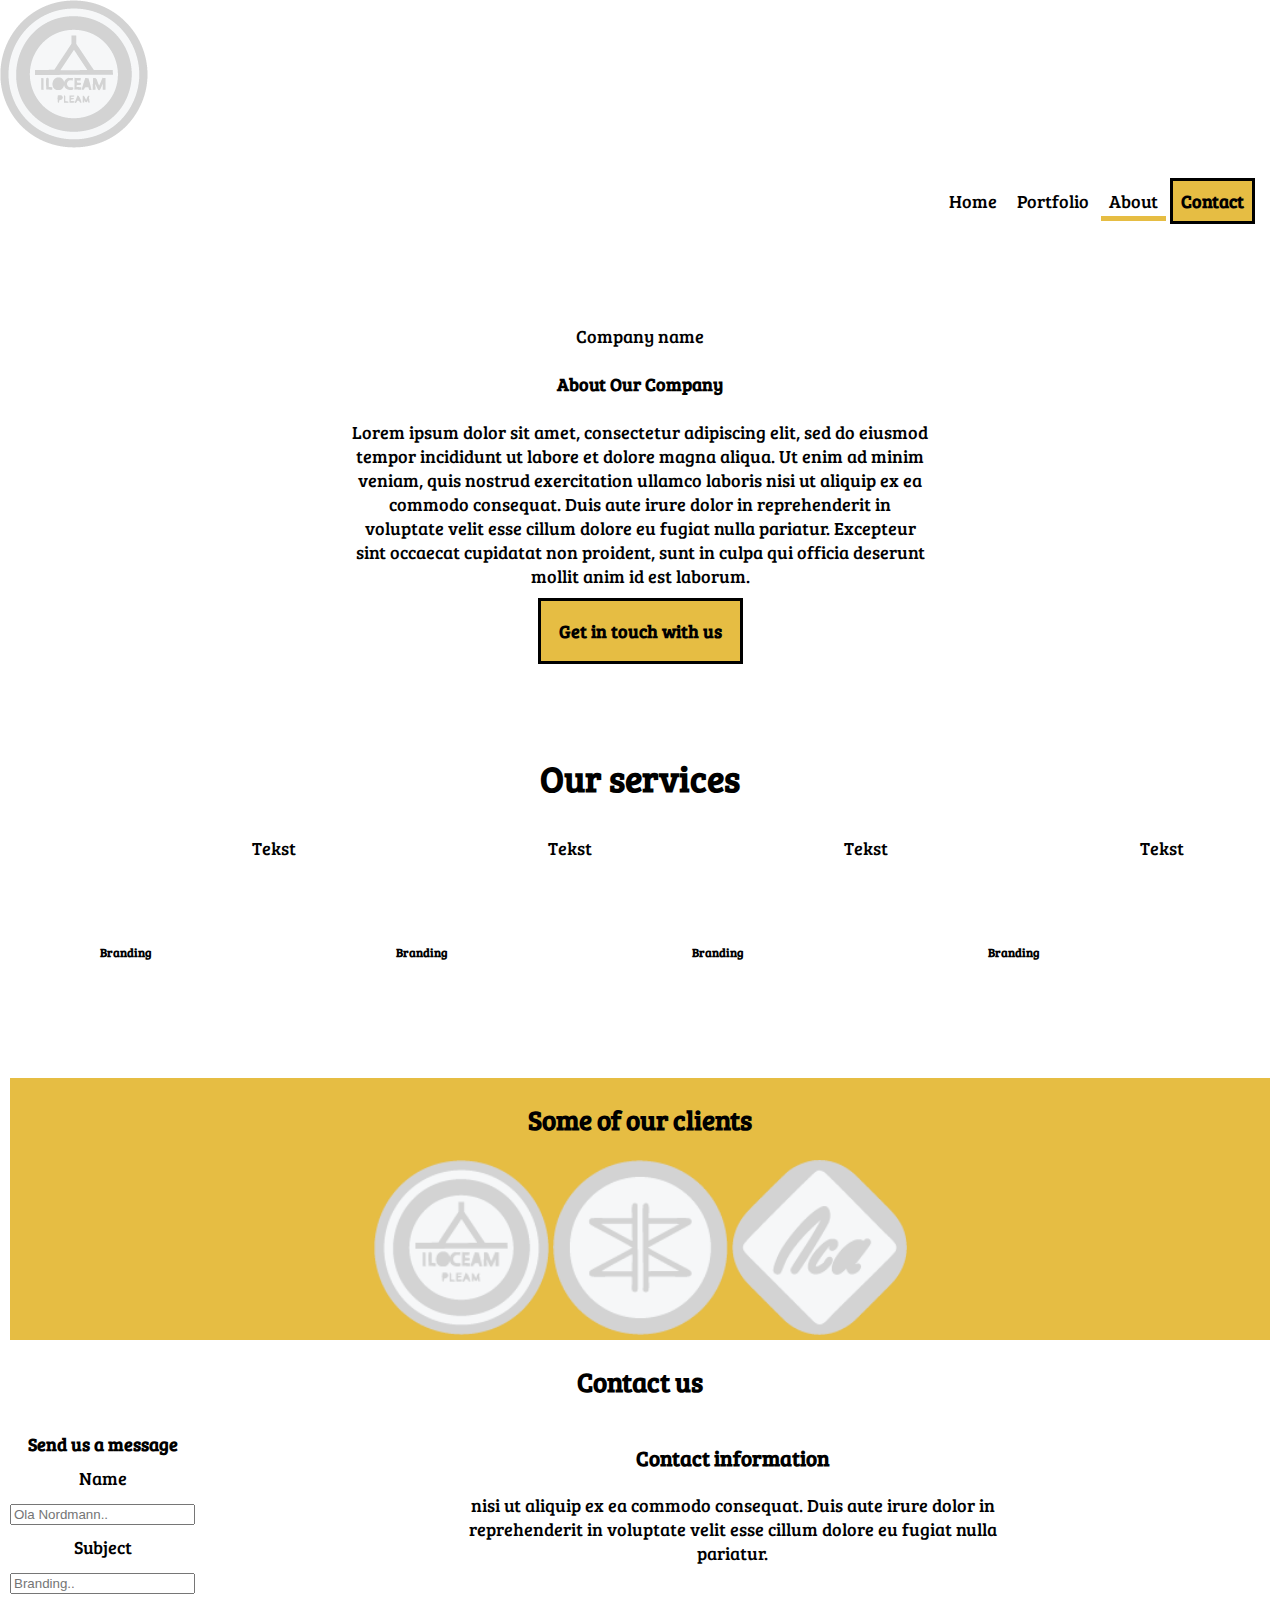
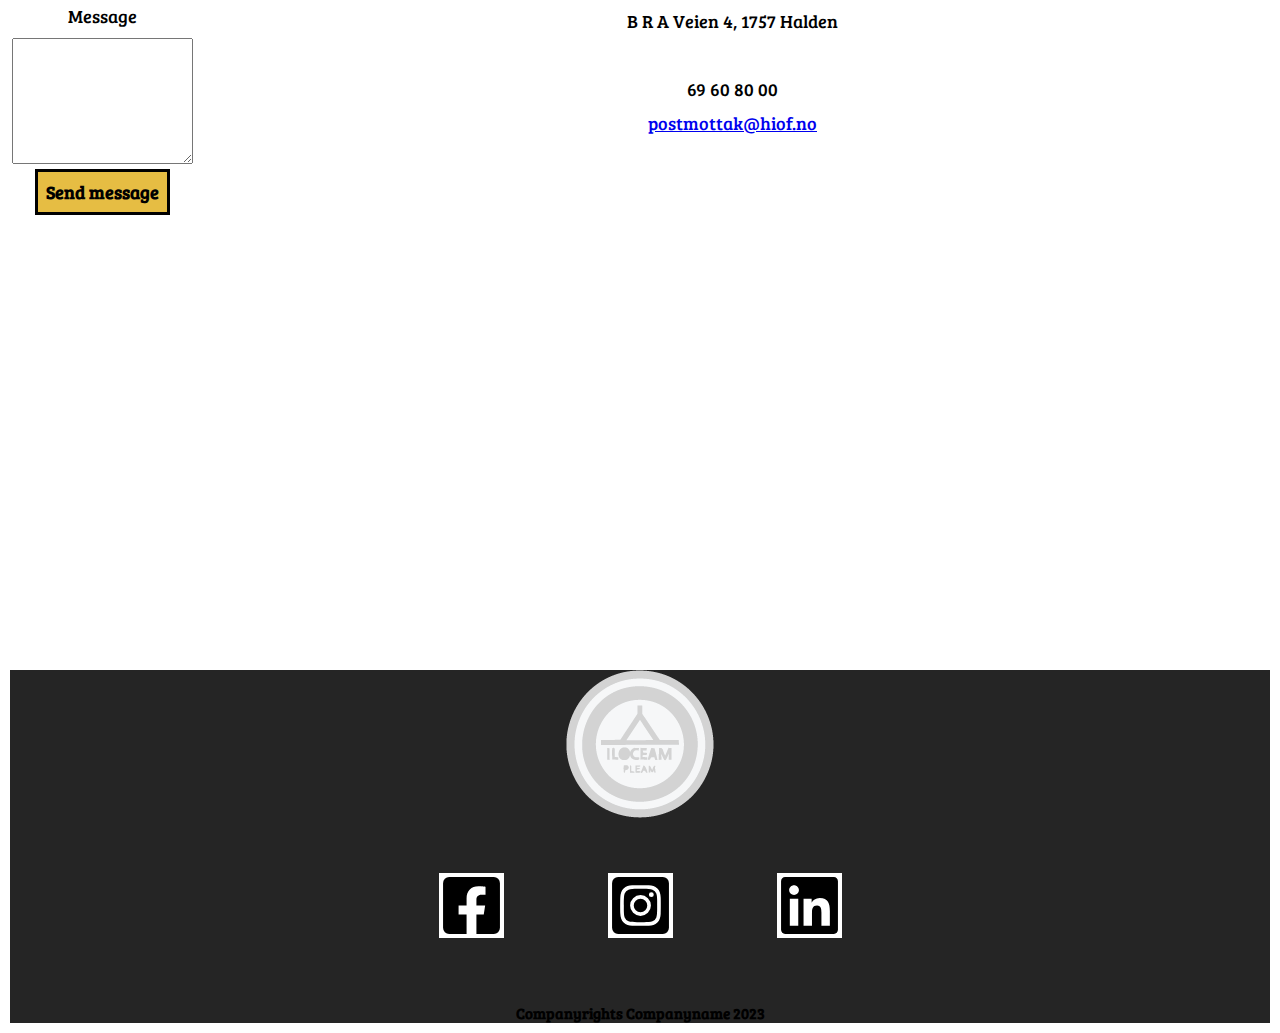
==== about.html @ fc34d61f "meny understrek" ====
<!DOCTYPE html>
<head>
    <html lang="en">
    <meta charset="UTF-8">
    <meta name="viewport" content="width=device-width, initial-scale=1.0">
    <link rel='stylesheet' media='screen and (min-width:701px) and (max-width:900px)' href='css/medium.css'/>
    <link rel="stylesheet" href="https://necolas.github.io/normalize.css/8.0.1/normalize.css" type="text/css">
    <link href="/css/fontawesome-free-6.4.2-web/css/fontawesome.css" rel="stylesheet">
    <link href="/css/fontawesome-free-6.4.2-web/css/brands.css" rel="stylesheet">
    <link href="/css/fontawesome-free-6.4.2-web/css/solid.css" rel="stylesheet">
    <link rel="stylesheet" href="css/style.css" type="text/css">
    <link rel="preconnect" href="https://fonts.googleapis.com">
    <link rel="preconnect" href="https://fonts.gstatic.com" crossorigin>
    <link href="https://fonts.googleapis.com/css2?family=Bree+Serif&family=Lilita+One&family=Supermercado+One&display=swap" rel="stylesheet">
    <title>Tittel</title>
</head>
<body>
    <div class="grid-container">
        <header>
            <section>
                <a href="index.html"><img src="img/ressurser/logo1.png" alt="nettsidens logo som man alltid kan trykke på for å komme til forsiden">
                </section>
                    <section>
                        <nav>
                    <a href="index.html">Home</a>
                    <a href="products.html">Portfolio</a>
                    <a href="about.html" id="headeraside">About</a>
                    <a href="about.html" class="read-more-about-us2">Contact</a>
                    </nav>
                    </section>
                </header>
                <main>
        <section class="whiteaboutbox">
                    <article>
                        <p>Company name</p>
                <h4><strong>About Our Company</strong></h4>
                <p>Lorem ipsum dolor sit amet, consectetur adipiscing elit, sed do eiusmod tempor incididunt ut labore et dolore magna aliqua. Ut enim ad minim veniam, quis nostrud exercitation ullamco laboris nisi ut aliquip ex ea commodo consequat. Duis aute irure dolor in reprehenderit in voluptate velit esse cillum dolore eu fugiat nulla pariatur. Excepteur sint occaecat cupidatat non proident, sunt in culpa qui officia deserunt mollit anim id est laborum.</p>
                    <a href="#" class="read-more-about-us2"><p><strong>Get in touch with us</strong></p></a>
                </article>
        </section>
        <h1><strong>Our services</strong></h1>
        <section class="portfolio3">
            <img src="css/fontawesome-free-6.4.2-web/" alt="">
            <h6><strong>Branding</strong></h6>
            <p>Tekst</p>
            </article>
            <img src="css/fontawesome-free-6.4.2-web/" alt="">
            <h6><strong>Branding</strong></h6>
            <p>Tekst</p>
            </article>
            <img src="css/fontawesome-free-6.4.2-web/" alt="">
            <h6><strong>Branding</strong></h6>
            <p>Tekst</p>
            </article>
            <img src="css/fontawesome-free-6.4.2-web/" alt="">
            <h6><strong>Branding</strong></h6>
            <p>Tekst</p>
            </article>
            </section>
                <section class="portfolio4">
                    <article>
                <h2><strong>Some of our clients</strong></h2>
                    <img src="img/ressurser/logo1.png" alt="Bildetekst">
                    <img src="img/ressurser/logo2.png" alt="Bildetekst">
                    <img src="img/ressurser/logo3.png" alt="Bildetekst">
                    </article>
                    </section>
                    <section>
                    <article>
                        <h2><strong>Contact us</strong></h2>
                    </article>
                </section>
                    <section class="portfolio3">
            <label>
                <article>
                <p><strong>Send us a message</strong></p>
                <p>Name</p>
                <input type="text" name="name" placeholder="Ola Nordmann..">
                <p>Subject</p>
                <input type="text" name="name" placeholder="Branding..">
                <p>Message</p>
                <textarea name="comment" rows="8"></textarea>
            </article>
                <a href="#" class="read-more-about-us2">Send message</a>
                </label>
                </article>
                <article>
                    <h3><strong>Contact information</strong></h3>
                    <p>nisi ut aliquip ex ea commodo consequat. Duis aute irure dolor in reprehenderit in voluptate velit esse cillum dolore eu fugiat nulla pariatur.</p>
                <img src="css/fontawesome-free-6.4.2-web/" alt=""><p>B R A Veien 4, 1757 Halden</p>
                <img src="css/fontawesome-free-6.4.2-web/" alt=""><p>69 60 80 00</p>
                <img src="css/fontawesome-free-6.4.2-web/" alt=""><a href="#">postmottak@hiof.no</a>
                </article>
                </section>
        
        <section>
            <article>
                <iframe src="https://www.google.com/maps/embed?pb=!1m18!1m12!1m3!1d2047.1882765497387!2d11.350223012310746!3d59.12925022691419!2m3!1f0!2f0!3f0!3m2!1i1024!2i768!4f13.1!3m3!1m2!1s0x464412f0d344246f%3A0x4e47f19c99b253b1!2s%C3%98stfold%20University%20College!5e0!3m2!1sen!2sno!4v1700124771205!5m2!1sen!2sno" width="600" height="450" style="border:0;" allowfullscreen="" loading="lazy" referrerpolicy="no-referrer-when-downgrade"></iframe>
            </article>
        </section>
        </main>
        <section class="blackbox">
            <a href="index.html" class="logo"><img src="img/ressurser/logo1.png" alt="nettsidens logo som man alltid kan trykke på for å komme til forsiden"></a></a>
            <footer>
            <a href="www.facebook.com"><img src="css/fontawesome-free-6.4.2-web/square-facebook.svg" alt=""></a>
            <a href="www.instagram.com"><img src="css/fontawesome-free-6.4.2-web/square-instagram.svg" alt=""></a>
            <a href="www.linkedin.com"><img src="css/fontawesome-free-6.4.2-web/linkedin.svg" alt=""></a>
        <h5>Companyrights Companyname 2023</h5>
            </section>
            </footer>
</div>
</body>
</html>
---- css/fontawesome-free-6.4.2-web/css/brands.css ----
/*!
 * Font Awesome Free 6.4.2 by @fontawesome - https://fontawesome.com
 * License - https://fontawesome.com/license/free (Icons: CC BY 4.0, Fonts: SIL OFL 1.1, Code: MIT License)
 * Copyright 2023 Fonticons, Inc.
 */
:root, :host {
  --fa-style-family-brands: 'Font Awesome 6 Brands';
  --fa-font-brands: normal 400 1em/1 'Font Awesome 6 Brands'; }

@font-face {
  font-family: 'Font Awesome 6 Brands';
  font-style: normal;
  font-weight: 400;
  font-display: block;
  src: url("../webfonts/fa-brands-400.woff2") format("woff2"), url("../webfonts/fa-brands-400.ttf") format("truetype"); }

.fab,
.fa-brands {
  font-weight: 400; }

.fa-monero:before {
  content: "\f3d0"; }

.fa-hooli:before {
  content: "\f427"; }

.fa-yelp:before {
  content: "\f1e9"; }

.fa-cc-visa:before {
  content: "\f1f0"; }

.fa-lastfm:before {
  content: "\f202"; }

.fa-shopware:before {
  content: "\f5b5"; }

.fa-creative-commons-nc:before {
  content: "\f4e8"; }

.fa-aws:before {
  content: "\f375"; }

.fa-redhat:before {
  content: "\f7bc"; }

.fa-yoast:before {
  content: "\f2b1"; }

.fa-cloudflare:before {
  content: "\e07d"; }

.fa-ups:before {
  content: "\f7e0"; }

.fa-wpexplorer:before {
  content: "\f2de"; }

.fa-dyalog:before {
  content: "\f399"; }

.fa-bity:before {
  content: "\f37a"; }

.fa-stackpath:before {
  content: "\f842"; }

.fa-buysellads:before {
  content: "\f20d"; }

.fa-first-order:before {
  content: "\f2b0"; }

.fa-modx:before {
  content: "\f285"; }

.fa-guilded:before {
  content: "\e07e"; }

.fa-vnv:before {
  content: "\f40b"; }

.fa-square-js:before {
  content: "\f3b9"; }

.fa-js-square:before {
  content: "\f3b9"; }

.fa-microsoft:before {
  content: "\f3ca"; }

.fa-qq:before {
  content: "\f1d6"; }

.fa-orcid:before {
  content: "\f8d2"; }

.fa-java:before {
  content: "\f4e4"; }

.fa-invision:before {
  content: "\f7b0"; }

.fa-creative-commons-pd-alt:before {
  content: "\f4ed"; }

.fa-centercode:before {
  content: "\f380"; }

.fa-glide-g:before {
  content: "\f2a6"; }

.fa-drupal:before {
  content: "\f1a9"; }

.fa-hire-a-helper:before {
  content: "\f3b0"; }

.fa-creative-commons-by:before {
  content: "\f4e7"; }

.fa-unity:before {
  content: "\e049"; }

.fa-whmcs:before {
  content: "\f40d"; }

.fa-rocketchat:before {
  content: "\f3e8"; }

.fa-vk:before {
  content: "\f189"; }

.fa-untappd:before {
  content: "\f405"; }

.fa-mailchimp:before {
  content: "\f59e"; }

.fa-css3-alt:before {
  content: "\f38b"; }

.fa-square-reddit:before {
  content: "\f1a2"; }

.fa-reddit-square:before {
  content: "\f1a2"; }

.fa-vimeo-v:before {
  content: "\f27d"; }

.fa-contao:before {
  content: "\f26d"; }

.fa-square-font-awesome:before {
  content: "\e5ad"; }

.fa-deskpro:before {
  content: "\f38f"; }

.fa-sistrix:before {
  content: "\f3ee"; }

.fa-square-instagram:before {
  content: "\e055"; }

.fa-instagram-square:before {
  content: "\e055"; }

.fa-battle-net:before {
  content: "\f835"; }

.fa-the-red-yeti:before {
  content: "\f69d"; }

.fa-square-hacker-news:before {
  content: "\f3af"; }

.fa-hacker-news-square:before {
  content: "\f3af"; }

.fa-edge:before {
  content: "\f282"; }

.fa-threads:before {
  content: "\e618"; }

.fa-napster:before {
  content: "\f3d2"; }

.fa-square-snapchat:before {
  content: "\f2ad"; }

.fa-snapchat-square:before {
  content: "\f2ad"; }

.fa-google-plus-g:before {
  content: "\f0d5"; }

.fa-artstation:before {
  content: "\f77a"; }

.fa-markdown:before {
  content: "\f60f"; }

.fa-sourcetree:before {
  content: "\f7d3"; }

.fa-google-plus:before {
  content: "\f2b3"; }

.fa-diaspora:before {
  content: "\f791"; }

.fa-foursquare:before {
  content: "\f180"; }

.fa-stack-overflow:before {
  content: "\f16c"; }

.fa-github-alt:before {
  content: "\f113"; }

.fa-phoenix-squadron:before {
  content: "\f511"; }

.fa-pagelines:before {
  content: "\f18c"; }

.fa-algolia:before {
  content: "\f36c"; }

.fa-red-river:before {
  content: "\f3e3"; }

.fa-creative-commons-sa:before {
  content: "\f4ef"; }

.fa-safari:before {
  content: "\f267"; }

.fa-google:before {
  content: "\f1a0"; }

.fa-square-font-awesome-stroke:before {
  content: "\f35c"; }

.fa-font-awesome-alt:before {
  content: "\f35c"; }

.fa-atlassian:before {
  content: "\f77b"; }

.fa-linkedin-in:before {
  content: "\f0e1"; }

.fa-digital-ocean:before {
  content: "\f391"; }

.fa-nimblr:before {
  content: "\f5a8"; }

.fa-chromecast:before {
  content: "\f838"; }

.fa-evernote:before {
  content: "\f839"; }

.fa-hacker-news:before {
  content: "\f1d4"; }

.fa-creative-commons-sampling:before {
  content: "\f4f0"; }

.fa-adversal:before {
  content: "\f36a"; }

.fa-creative-commons:before {
  content: "\f25e"; }

.fa-watchman-monitoring:before {
  content: "\e087"; }

.fa-fonticons:before {
  content: "\f280"; }

.fa-weixin:before {
  content: "\f1d7"; }

.fa-shirtsinbulk:before {
  content: "\f214"; }

.fa-codepen:before {
  content: "\f1cb"; }

.fa-git-alt:before {
  content: "\f841"; }

.fa-lyft:before {
  content: "\f3c3"; }

.fa-rev:before {
  content: "\f5b2"; }

.fa-windows:before {
  content: "\f17a"; }

.fa-wizards-of-the-coast:before {
  content: "\f730"; }

.fa-square-viadeo:before {
  content: "\f2aa"; }

.fa-viadeo-square:before {
  content: "\f2aa"; }

.fa-meetup:before {
  content: "\f2e0"; }

.fa-centos:before {
  content: "\f789"; }

.fa-adn:before {
  content: "\f170"; }

.fa-cloudsmith:before {
  content: "\f384"; }

.fa-pied-piper-alt:before {
  content: "\f1a8"; }

.fa-square-dribbble:before {
  content: "\f397"; }

.fa-dribbble-square:before {
  content: "\f397"; }

.fa-codiepie:before {
  content: "\f284"; }

.fa-node:before {
  content: "\f419"; }

.fa-mix:before {
  content: "\f3cb"; }

.fa-steam:before {
  content: "\f1b6"; }

.fa-cc-apple-pay:before {
  content: "\f416"; }

.fa-scribd:before {
  content: "\f28a"; }

.fa-debian:before {
  content: "\e60b"; }

.fa-openid:before {
  content: "\f19b"; }

.fa-instalod:before {
  content: "\e081"; }

.fa-expeditedssl:before {
  content: "\f23e"; }

.fa-sellcast:before {
  content: "\f2da"; }

.fa-square-twitter:before {
  content: "\f081"; }

.fa-twitter-square:before {
  content: "\f081"; }

.fa-r-project:before {
  content: "\f4f7"; }

.fa-delicious:before {
  content: "\f1a5"; }

.fa-freebsd:before {
  content: "\f3a4"; }

.fa-vuejs:before {
  content: "\f41f"; }

.fa-accusoft:before {
  content: "\f369"; }

.fa-ioxhost:before {
  content: "\f208"; }

.fa-fonticons-fi:before {
  content: "\f3a2"; }

.fa-app-store:before {
  content: "\f36f"; }

.fa-cc-mastercard:before {
  content: "\f1f1"; }

.fa-itunes-note:before {
  content: "\f3b5"; }

.fa-golang:before {
  content: "\e40f"; }

.fa-kickstarter:before {
  content: "\f3bb"; }

.fa-grav:before {
  content: "\f2d6"; }

.fa-weibo:before {
  content: "\f18a"; }

.fa-uncharted:before {
  content: "\e084"; }

.fa-firstdraft:before {
  content: "\f3a1"; }

.fa-square-youtube:before {
  content: "\f431"; }

.fa-youtube-square:before {
  content: "\f431"; }

.fa-wikipedia-w:before {
  content: "\f266"; }

.fa-wpressr:before {
  content: "\f3e4"; }

.fa-rendact:before {
  content: "\f3e4"; }

.fa-angellist:before {
  content: "\f209"; }

.fa-galactic-republic:before {
  content: "\f50c"; }

.fa-nfc-directional:before {
  content: "\e530"; }

.fa-skype:before {
  content: "\f17e"; }

.fa-joget:before {
  content: "\f3b7"; }

.fa-fedora:before {
  content: "\f798"; }

.fa-stripe-s:before {
  content: "\f42a"; }

.fa-meta:before {
  content: "\e49b"; }

.fa-laravel:before {
  content: "\f3bd"; }

.fa-hotjar:before {
  content: "\f3b1"; }

.fa-bluetooth-b:before {
  content: "\f294"; }

.fa-sticker-mule:before {
  content: "\f3f7"; }

.fa-creative-commons-zero:before {
  content: "\f4f3"; }

.fa-hips:before {
  content: "\f452"; }

.fa-behance:before {
  content: "\f1b4"; }

.fa-reddit:before {
  content: "\f1a1"; }

.fa-discord:before {
  content: "\f392"; }

.fa-chrome:before {
  content: "\f268"; }

.fa-app-store-ios:before {
  content: "\f370"; }

.fa-cc-discover:before {
  content: "\f1f2"; }

.fa-wpbeginner:before {
  content: "\f297"; }

.fa-confluence:before {
  content: "\f78d"; }

.fa-mdb:before {
  content: "\f8ca"; }

.fa-dochub:before {
  content: "\f394"; }

.fa-accessible-icon:before {
  content: "\f368"; }

.fa-ebay:before {
  content: "\f4f4"; }

.fa-amazon:before {
  content: "\f270"; }

.fa-unsplash:before {
  content: "\e07c"; }

.fa-yarn:before {
  content: "\f7e3"; }

.fa-square-steam:before {
  content: "\f1b7"; }

.fa-steam-square:before {
  content: "\f1b7"; }

.fa-500px:before {
  content: "\f26e"; }

.fa-square-vimeo:before {
  content: "\f194"; }

.fa-vimeo-square:before {
  content: "\f194"; }

.fa-asymmetrik:before {
  content: "\f372"; }

.fa-font-awesome:before {
  content: "\f2b4"; }

.fa-font-awesome-flag:before {
  content: "\f2b4"; }

.fa-font-awesome-logo-full:before {
  content: "\f2b4"; }

.fa-gratipay:before {
  content: "\f184"; }

.fa-apple:before {
  content: "\f179"; }

.fa-hive:before {
  content: "\e07f"; }

.fa-gitkraken:before {
  content: "\f3a6"; }

.fa-keybase:before {
  content: "\f4f5"; }

.fa-apple-pay:before {
  content: "\f415"; }

.fa-padlet:before {
  content: "\e4a0"; }

.fa-amazon-pay:before {
  content: "\f42c"; }

.fa-square-github:before {
  content: "\f092"; }

.fa-github-square:before {
  content: "\f092"; }

.fa-stumbleupon:before {
  content: "\f1a4"; }

.fa-fedex:before {
  content: "\f797"; }

.fa-phoenix-framework:before {
  content: "\f3dc"; }

.fa-shopify:before {
  content: "\e057"; }

.fa-neos:before {
  content: "\f612"; }

.fa-square-threads:before {
  content: "\e619"; }

.fa-hackerrank:before {
  content: "\f5f7"; }

.fa-researchgate:before {
  content: "\f4f8"; }

.fa-swift:before {
  content: "\f8e1"; }

.fa-angular:before {
  content: "\f420"; }

.fa-speakap:before {
  content: "\f3f3"; }

.fa-angrycreative:before {
  content: "\f36e"; }

.fa-y-combinator:before {
  content: "\f23b"; }

.fa-empire:before {
  content: "\f1d1"; }

.fa-envira:before {
  content: "\f299"; }

.fa-square-gitlab:before {
  content: "\e5ae"; }

.fa-gitlab-square:before {
  content: "\e5ae"; }

.fa-studiovinari:before {
  content: "\f3f8"; }

.fa-pied-piper:before {
  content: "\f2ae"; }

.fa-wordpress:before {
  content: "\f19a"; }

.fa-product-hunt:before {
  content: "\f288"; }

.fa-firefox:before {
  content: "\f269"; }

.fa-linode:before {
  content: "\f2b8"; }

.fa-goodreads:before {
  content: "\f3a8"; }

.fa-square-odnoklassniki:before {
  content: "\f264"; }

.fa-odnoklassniki-square:before {
  content: "\f264"; }

.fa-jsfiddle:before {
  content: "\f1cc"; }

.fa-sith:before {
  content: "\f512"; }

.fa-themeisle:before {
  content: "\f2b2"; }

.fa-page4:before {
  content: "\f3d7"; }

.fa-hashnode:before {
  content: "\e499"; }

.fa-react:before {
  content: "\f41b"; }

.fa-cc-paypal:before {
  content: "\f1f4"; }

.fa-squarespace:before {
  content: "\f5be"; }

.fa-cc-stripe:before {
  content: "\f1f5"; }

.fa-creative-commons-share:before {
  content: "\f4f2"; }

.fa-bitcoin:before {
  content: "\f379"; }

.fa-keycdn:before {
  content: "\f3ba"; }

.fa-opera:before {
  content: "\f26a"; }

.fa-itch-io:before {
  content: "\f83a"; }

.fa-umbraco:before {
  content: "\f8e8"; }

.fa-galactic-senate:before {
  content: "\f50d"; }

.fa-ubuntu:before {
  content: "\f7df"; }

.fa-draft2digital:before {
  content: "\f396"; }

.fa-stripe:before {
  content: "\f429"; }

.fa-houzz:before {
  content: "\f27c"; }

.fa-gg:before {
  content: "\f260"; }

.fa-dhl:before {
  content: "\f790"; }

.fa-square-pinterest:before {
  content: "\f0d3"; }

.fa-pinterest-square:before {
  content: "\f0d3"; }

.fa-xing:before {
  content: "\f168"; }

.fa-blackberry:before {
  content: "\f37b"; }

.fa-creative-commons-pd:before {
  content: "\f4ec"; }

.fa-playstation:before {
  content: "\f3df"; }

.fa-quinscape:before {
  content: "\f459"; }

.fa-less:before {
  content: "\f41d"; }

.fa-blogger-b:before {
  content: "\f37d"; }

.fa-opencart:before {
  content: "\f23d"; }

.fa-vine:before {
  content: "\f1ca"; }

.fa-paypal:before {
  content: "\f1ed"; }

.fa-gitlab:before {
  content: "\f296"; }

.fa-typo3:before {
  content: "\f42b"; }

.fa-reddit-alien:before {
  content: "\f281"; }

.fa-yahoo:before {
  content: "\f19e"; }

.fa-dailymotion:before {
  content: "\e052"; }

.fa-affiliatetheme:before {
  content: "\f36b"; }

.fa-pied-piper-pp:before {
  content: "\f1a7"; }

.fa-bootstrap:before {
  content: "\f836"; }

.fa-odnoklassniki:before {
  content: "\f263"; }

.fa-nfc-symbol:before {
  content: "\e531"; }

.fa-ethereum:before {
  content: "\f42e"; }

.fa-speaker-deck:before {
  content: "\f83c"; }

.fa-creative-commons-nc-eu:before {
  content: "\f4e9"; }

.fa-patreon:before {
  content: "\f3d9"; }

.fa-avianex:before {
  content: "\f374"; }

.fa-ello:before {
  content: "\f5f1"; }

.fa-gofore:before {
  content: "\f3a7"; }

.fa-bimobject:before {
  content: "\f378"; }

.fa-facebook-f:before {
  content: "\f39e"; }

.fa-square-google-plus:before {
  content: "\f0d4"; }

.fa-google-plus-square:before {
  content: "\f0d4"; }

.fa-mandalorian:before {
  content: "\f50f"; }

.fa-first-order-alt:before {
  content: "\f50a"; }

.fa-osi:before {
  content: "\f41a"; }

.fa-google-wallet:before {
  content: "\f1ee"; }

.fa-d-and-d-beyond:before {
  content: "\f6ca"; }

.fa-periscope:before {
  content: "\f3da"; }

.fa-fulcrum:before {
  content: "\f50b"; }

.fa-cloudscale:before {
  content: "\f383"; }

.fa-forumbee:before {
  content: "\f211"; }

.fa-mizuni:before {
  content: "\f3cc"; }

.fa-schlix:before {
  content: "\f3ea"; }

.fa-square-xing:before {
  content: "\f169"; }

.fa-xing-square:before {
  content: "\f169"; }

.fa-bandcamp:before {
  content: "\f2d5"; }

.fa-wpforms:before {
  content: "\f298"; }

.fa-cloudversify:before {
  content: "\f385"; }

.fa-usps:before {
  content: "\f7e1"; }

.fa-megaport:before {
  content: "\f5a3"; }

.fa-magento:before {
  content: "\f3c4"; }

.fa-spotify:before {
  content: "\f1bc"; }

.fa-optin-monster:before {
  content: "\f23c"; }

.fa-fly:before {
  content: "\f417"; }

.fa-aviato:before {
  content: "\f421"; }

.fa-itunes:before {
  content: "\f3b4"; }

.fa-cuttlefish:before {
  content: "\f38c"; }

.fa-blogger:before {
  content: "\f37c"; }

.fa-flickr:before {
  content: "\f16e"; }

.fa-viber:before {
  content: "\f409"; }

.fa-soundcloud:before {
  content: "\f1be"; }

.fa-digg:before {
  content: "\f1a6"; }

.fa-tencent-weibo:before {
  content: "\f1d5"; }

.fa-symfony:before {
  content: "\f83d"; }

.fa-maxcdn:before {
  content: "\f136"; }

.fa-etsy:before {
  content: "\f2d7"; }

.fa-facebook-messenger:before {
  content: "\f39f"; }

.fa-audible:before {
  content: "\f373"; }

.fa-think-peaks:before {
  content: "\f731"; }

.fa-bilibili:before {
  content: "\e3d9"; }

.fa-erlang:before {
  content: "\f39d"; }

.fa-x-twitter:before {
  content: "\e61b"; }

.fa-cotton-bureau:before {
  content: "\f89e"; }

.fa-dashcube:before {
  content: "\f210"; }

.fa-42-group:before {
  content: "\e080"; }

.fa-innosoft:before {
  content: "\e080"; }

.fa-stack-exchange:before {
  content: "\f18d"; }

.fa-elementor:before {
  content: "\f430"; }

.fa-square-pied-piper:before {
  content: "\e01e"; }

.fa-pied-piper-square:before {
  content: "\e01e"; }

.fa-creative-commons-nd:before {
  content: "\f4eb"; }

.fa-palfed:before {
  content: "\f3d8"; }

.fa-superpowers:before {
  content: "\f2dd"; }

.fa-resolving:before {
  content: "\f3e7"; }

.fa-xbox:before {
  content: "\f412"; }

.fa-searchengin:before {
  content: "\f3eb"; }

.fa-tiktok:before {
  content: "\e07b"; }

.fa-square-facebook:before {
  content: "\f082"; }

.fa-facebook-square:before {
  content: "\f082"; }

.fa-renren:before {
  content: "\f18b"; }

.fa-linux:before {
  content: "\f17c"; }

.fa-glide:before {
  content: "\f2a5"; }

.fa-linkedin:before {
  content: "\f08c"; }

.fa-hubspot:before {
  content: "\f3b2"; }

.fa-deploydog:before {
  content: "\f38e"; }

.fa-twitch:before {
  content: "\f1e8"; }

.fa-ravelry:before {
  content: "\f2d9"; }

.fa-mixer:before {
  content: "\e056"; }

.fa-square-lastfm:before {
  content: "\f203"; }

.fa-lastfm-square:before {
  content: "\f203"; }

.fa-vimeo:before {
  content: "\f40a"; }

.fa-mendeley:before {
  content: "\f7b3"; }

.fa-uniregistry:before {
  content: "\f404"; }

.fa-figma:before {
  content: "\f799"; }

.fa-creative-commons-remix:before {
  content: "\f4ee"; }

.fa-cc-amazon-pay:before {
  content: "\f42d"; }

.fa-dropbox:before {
  content: "\f16b"; }

.fa-instagram:before {
  content: "\f16d"; }

.fa-cmplid:before {
  content: "\e360"; }

.fa-facebook:before {
  content: "\f09a"; }

.fa-gripfire:before {
  content: "\f3ac"; }

.fa-jedi-order:before {
  content: "\f50e"; }

.fa-uikit:before {
  content: "\f403"; }

.fa-fort-awesome-alt:before {
  content: "\f3a3"; }

.fa-phabricator:before {
  content: "\f3db"; }

.fa-ussunnah:before {
  content: "\f407"; }

.fa-earlybirds:before {
  content: "\f39a"; }

.fa-trade-federation:before {
  content: "\f513"; }

.fa-autoprefixer:before {
  content: "\f41c"; }

.fa-whatsapp:before {
  content: "\f232"; }

.fa-slideshare:before {
  content: "\f1e7"; }

.fa-google-play:before {
  content: "\f3ab"; }

.fa-viadeo:before {
  content: "\f2a9"; }

.fa-line:before {
  content: "\f3c0"; }

.fa-google-drive:before {
  content: "\f3aa"; }

.fa-servicestack:before {
  content: "\f3ec"; }

.fa-simplybuilt:before {
  content: "\f215"; }

.fa-bitbucket:before {
  content: "\f171"; }

.fa-imdb:before {
  content: "\f2d8"; }

.fa-deezer:before {
  content: "\e077"; }

.fa-raspberry-pi:before {
  content: "\f7bb"; }

.fa-jira:before {
  content: "\f7b1"; }

.fa-docker:before {
  content: "\f395"; }

.fa-screenpal:before {
  content: "\e570"; }

.fa-bluetooth:before {
  content: "\f293"; }

.fa-gitter:before {
  content: "\f426"; }

.fa-d-and-d:before {
  content: "\f38d"; }

.fa-microblog:before {
  content: "\e01a"; }

.fa-cc-diners-club:before {
  content: "\f24c"; }

.fa-gg-circle:before {
  content: "\f261"; }

.fa-pied-piper-hat:before {
  content: "\f4e5"; }

.fa-kickstarter-k:before {
  content: "\f3bc"; }

.fa-yandex:before {
  content: "\f413"; }

.fa-readme:before {
  content: "\f4d5"; }

.fa-html5:before {
  content: "\f13b"; }

.fa-sellsy:before {
  content: "\f213"; }

.fa-sass:before {
  content: "\f41e"; }

.fa-wirsindhandwerk:before {
  content: "\e2d0"; }

.fa-wsh:before {
  content: "\e2d0"; }

.fa-buromobelexperte:before {
  content: "\f37f"; }

.fa-salesforce:before {
  content: "\f83b"; }

.fa-octopus-deploy:before {
  content: "\e082"; }

.fa-medapps:before {
  content: "\f3c6"; }

.fa-ns8:before {
  content: "\f3d5"; }

.fa-pinterest-p:before {
  content: "\f231"; }

.fa-apper:before {
  content: "\f371"; }

.fa-fort-awesome:before {
  content: "\f286"; }

.fa-waze:before {
  content: "\f83f"; }

.fa-cc-jcb:before {
  content: "\f24b"; }

.fa-snapchat:before {
  content: "\f2ab"; }

.fa-snapchat-ghost:before {
  content: "\f2ab"; }

.fa-fantasy-flight-games:before {
  content: "\f6dc"; }

.fa-rust:before {
  content: "\e07a"; }

.fa-wix:before {
  content: "\f5cf"; }

.fa-square-behance:before {
  content: "\f1b5"; }

.fa-behance-square:before {
  content: "\f1b5"; }

.fa-supple:before {
  content: "\f3f9"; }

.fa-rebel:before {
  content: "\f1d0"; }

.fa-css3:before {
  content: "\f13c"; }

.fa-staylinked:before {
  content: "\f3f5"; }

.fa-kaggle:before {
  content: "\f5fa"; }

.fa-space-awesome:before {
  content: "\e5ac"; }

.fa-deviantart:before {
  content: "\f1bd"; }

.fa-cpanel:before {
  content: "\f388"; }

.fa-goodreads-g:before {
  content: "\f3a9"; }

.fa-square-git:before {
  content: "\f1d2"; }

.fa-git-square:before {
  content: "\f1d2"; }

.fa-square-tumblr:before {
  content: "\f174"; }

.fa-tumblr-square:before {
  content: "\f174"; }

.fa-trello:before {
  content: "\f181"; }

.fa-creative-commons-nc-jp:before {
  content: "\f4ea"; }

.fa-get-pocket:before {
  content: "\f265"; }

.fa-perbyte:before {
  content: "\e083"; }

.fa-grunt:before {
  content: "\f3ad"; }

.fa-weebly:before {
  content: "\f5cc"; }

.fa-connectdevelop:before {
  content: "\f20e"; }

.fa-leanpub:before {
  content: "\f212"; }

.fa-black-tie:before {
  content: "\f27e"; }

.fa-themeco:before {
  content: "\f5c6"; }

.fa-python:before {
  content: "\f3e2"; }

.fa-android:before {
  content: "\f17b"; }

.fa-bots:before {
  content: "\e340"; }

.fa-free-code-camp:before {
  content: "\f2c5"; }

.fa-hornbill:before {
  content: "\f592"; }

.fa-js:before {
  content: "\f3b8"; }

.fa-ideal:before {
  content: "\e013"; }

.fa-git:before {
  content: "\f1d3"; }

.fa-dev:before {
  content: "\f6cc"; }

.fa-sketch:before {
  content: "\f7c6"; }

.fa-yandex-international:before {
  content: "\f414"; }

.fa-cc-amex:before {
  content: "\f1f3"; }

.fa-uber:before {
  content: "\f402"; }

.fa-github:before {
  content: "\f09b"; }

.fa-php:before {
  content: "\f457"; }

.fa-alipay:before {
  content: "\f642"; }

.fa-youtube:before {
  content: "\f167"; }

.fa-skyatlas:before {
  content: "\f216"; }

.fa-firefox-browser:before {
  content: "\e007"; }

.fa-replyd:before {
  content: "\f3e6"; }

.fa-suse:before {
  content: "\f7d6"; }

.fa-jenkins:before {
  content: "\f3b6"; }

.fa-twitter:before {
  content: "\f099"; }

.fa-rockrms:before {
  content: "\f3e9"; }

.fa-pinterest:before {
  content: "\f0d2"; }

.fa-buffer:before {
  content: "\f837"; }

.fa-npm:before {
  content: "\f3d4"; }

.fa-yammer:before {
  content: "\f840"; }

.fa-btc:before {
  content: "\f15a"; }

.fa-dribbble:before {
  content: "\f17d"; }

.fa-stumbleupon-circle:before {
  content: "\f1a3"; }

.fa-internet-explorer:before {
  content: "\f26b"; }

.fa-stubber:before {
  content: "\e5c7"; }

.fa-telegram:before {
  content: "\f2c6"; }

.fa-telegram-plane:before {
  content: "\f2c6"; }

.fa-old-republic:before {
  content: "\f510"; }

.fa-odysee:before {
  content: "\e5c6"; }

.fa-square-whatsapp:before {
  content: "\f40c"; }

.fa-whatsapp-square:before {
  content: "\f40c"; }

.fa-node-js:before {
  content: "\f3d3"; }

.fa-edge-legacy:before {
  content: "\e078"; }

.fa-slack:before {
  content: "\f198"; }

.fa-slack-hash:before {
  content: "\f198"; }

.fa-medrt:before {
  content: "\f3c8"; }

.fa-usb:before {
  content: "\f287"; }

.fa-tumblr:before {
  content: "\f173"; }

.fa-vaadin:before {
  content: "\f408"; }

.fa-quora:before {
  content: "\f2c4"; }

.fa-square-x-twitter:before {
  content: "\e61a"; }

.fa-reacteurope:before {
  content: "\f75d"; }

.fa-medium:before {
  content: "\f23a"; }

.fa-medium-m:before {
  content: "\f23a"; }

.fa-amilia:before {
  content: "\f36d"; }

.fa-mixcloud:before {
  content: "\f289"; }

.fa-flipboard:before {
  content: "\f44d"; }

.fa-viacoin:before {
  content: "\f237"; }

.fa-critical-role:before {
  content: "\f6c9"; }

.fa-sitrox:before {
  content: "\e44a"; }

.fa-discourse:before {
  content: "\f393"; }

.fa-joomla:before {
  content: "\f1aa"; }

.fa-mastodon:before {
  content: "\f4f6"; }

.fa-airbnb:before {
  content: "\f834"; }

.fa-wolf-pack-battalion:before {
  content: "\f514"; }

.fa-buy-n-large:before {
  content: "\f8a6"; }

.fa-gulp:before {
  content: "\f3ae"; }

.fa-creative-commons-sampling-plus:before {
  content: "\f4f1"; }

.fa-strava:before {
  content: "\f428"; }

.fa-ember:before {
  content: "\f423"; }

.fa-canadian-maple-leaf:before {
  content: "\f785"; }

.fa-teamspeak:before {
  content: "\f4f9"; }

.fa-pushed:before {
  content: "\f3e1"; }

.fa-wordpress-simple:before {
  content: "\f411"; }

.fa-nutritionix:before {
  content: "\f3d6"; }

.fa-wodu:before {
  content: "\e088"; }

.fa-google-pay:before {
  content: "\e079"; }

.fa-intercom:before {
  content: "\f7af"; }

.fa-zhihu:before {
  content: "\f63f"; }

.fa-korvue:before {
  content: "\f42f"; }

.fa-pix:before {
  content: "\e43a"; }

.fa-steam-symbol:before {
  content: "\f3f6"; }
---- css/fontawesome-free-6.4.2-web/css/solid.css ----
/*!
 * Font Awesome Free 6.4.2 by @fontawesome - https://fontawesome.com
 * License - https://fontawesome.com/license/free (Icons: CC BY 4.0, Fonts: SIL OFL 1.1, Code: MIT License)
 * Copyright 2023 Fonticons, Inc.
 */
:root, :host {
  --fa-style-family-classic: 'Font Awesome 6 Free';
  --fa-font-solid: normal 900 1em/1 'Font Awesome 6 Free'; }

@font-face {
  font-family: 'Font Awesome 6 Free';
  font-style: normal;
  font-weight: 900;
  font-display: block;
  src: url("../webfonts/fa-solid-900.woff2") format("woff2"), url("../webfonts/fa-solid-900.ttf") format("truetype"); }

.fas,
.fa-solid {
  font-weight: 900; }
---- css/style.css ----
*{
    box-sizing: border-box;
}

body{
    font-family: 'Bree Serif', serif;
    font-size:18px;
    margin:0 auto;
    background-color:#fff;
}

#grid-container {
    display:grid;
    grid-template-areas: "header header header" "main main main" "footer footer footer";
}

header{
    grid-area:header;
}

header nav{
    justify-content:right;
    text-align:right;
    padding:25px;
}

header nav a{
    color:#000;
    text-decoration: none;
    position: relative;
    padding: 0.5rem;
}

header img{
    justify-content:left;
    text-align:left;
}

main {
    grid-area:main;
    justify-content:center;
    text-align:center;
}

main section article{
    max-width:600px;
    min-width:100px;
    width:100%;
    margin:0 auto;
    padding:0 auto;
}

main img{
    justify-content:center;
    width:fit-content;
}

h6{
    justify-content:center;
    padding:90px;
}

p{
    margin:10px;
}

h5{
    margin:10px;
}

.read-more-about-us2:hover{
    background-color:#000;
    color:#e6bd43;
}

.read-more-about-us2{
    display:inline-block;
    text-decoration:none;
    font-weight:bold;
    color:#000;
    background-color:#e6bd43;
    border:solid 3px black;
    padding:8px;
    margin:0 auto;
}

.portfolio3{
    display:flex;
    flex-wrap:wrap;
    align-items:stretch;
    background-color:#fff;
}

.portfolio4{
    display:flex;
    flex-wrap:wrap;
    align-items:stretch;
    background-color:#e6bd43;
}

.portfolio4 img{
    width:175px;
    height:175px;
}

.portfolio6{
    display:flex;
    flex-wrap:wrap;
    align-items:stretch;
    background-color:#e6bd43;
    margin:0 auto;
    padding:10px;
}

.portfolio6 img{
    width:400px;
    height:325px;
    margin:35px;
}

.greybox{
    display:block;
    background-color:lightgrey;
    background-image:url(../img/200x200.svg);
    padding:85px;
    margin:0 auto;
    max-width:1260px;
    max-height:700px;
    text-align:center;
}

.grey{
    display:block;
    background-color:lightgrey;
    padding:85px;
    margin:0 auto;
    max-width:1260px;
    max-height:700px;
    text-align:center;
}

.whiteaboutbox{
    box-sizing: border-box;
    height:850px;
    text-align:center;
    background-image:url(https://placehold.co/1000x1000/ffffff/252525);
    border-spacing: initial;
    border-image-source:url(https://placehold.co/1000x1000/252525/ffffff);
    border-image-width:45px;
    border-image-slice:1%;
    border-radius:initial;
    width:fit-content;
    height:fit-content;
    padding:65px;
    margin:0 auto;
}

footer{
    grid-area:footer;
}

footer img{
    display:inline-block;
    width:65px;
    height:65px;
    background-color:#fff;
    margin:50px;
}

.blackbox{
    display:block;
    background-color:#252525;
    margin:0 auto;
    text-align:center;
    max-width:1260px;
    height:fit-content;
}

.logo{
    justify-content:left;
}

#headeraside:before{
    content: " ";
    position:absolute;
    display:block;
    width:100%;
    height:5px;
    bottom:0;
    right:0;
    background-color:#e6bd43;
}

#headeraside:hover::before{
    content: " ";
    position:absolute;
    display:block;
    width:100%;
    height:5px;
    bottom:0;
    right:0;
    background-color:#e6bd43;
    }
    
    #email{
        width:170px;
        height:42px;
    }

@media only screen and (min-width:701px) and (max-width:900px) {
    .grid-container {
        display:grid;
        grid-template-areas: "header header header" "main main main" "footer footer footer";
    }
    }

    main section{
        overflow:hidden;
        max-width:1260px;
        width:100%;
        margin:0 auto;
    }

    main article{
        float:center;
        margin:10px;
    }
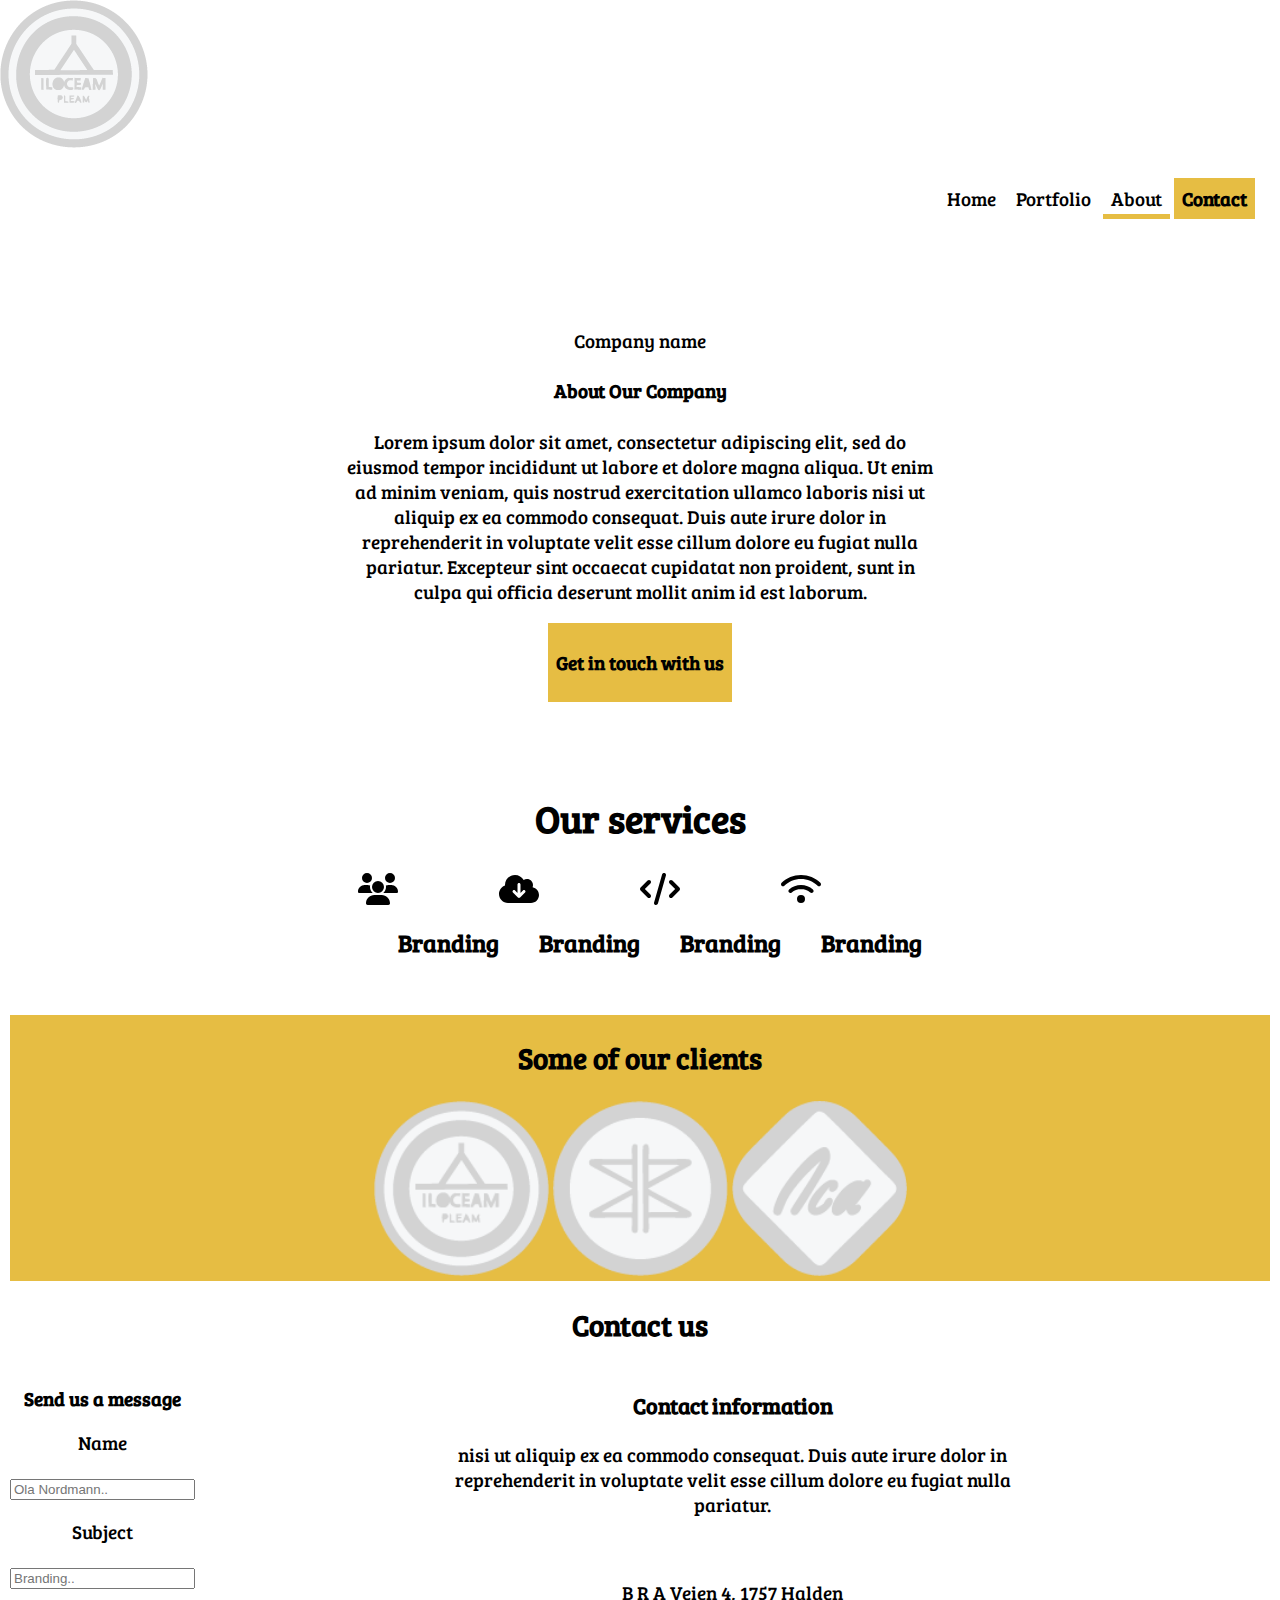
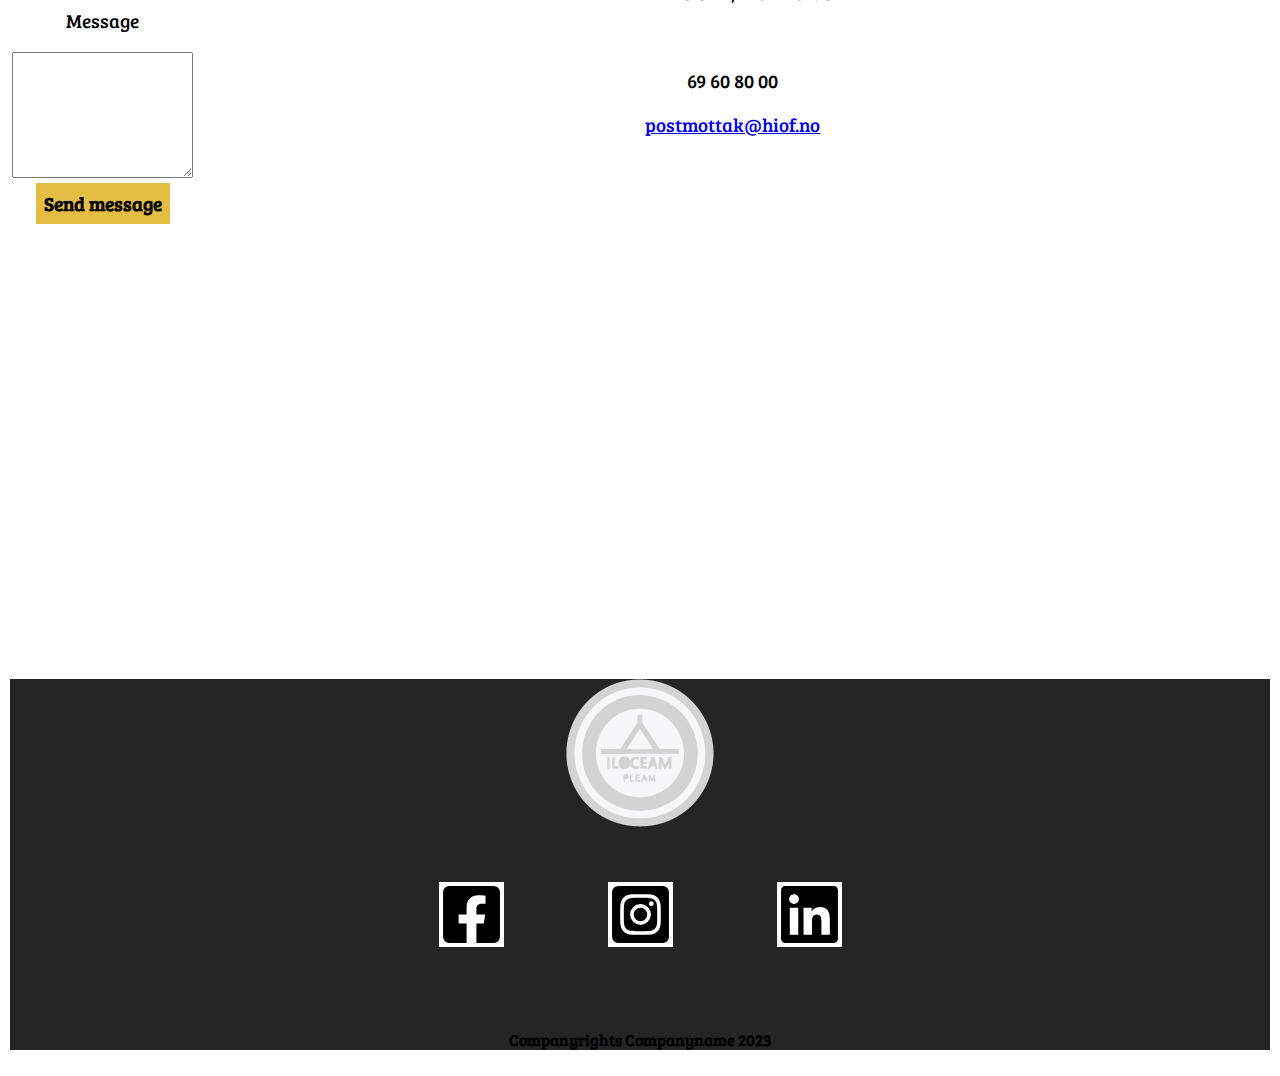
==== commit 104c5860: "branding" ====
--- a/about.html
+++ b/about.html
@@ -39,24 +39,16 @@
                 </article>
         </section>
         <h1><strong>Our services</strong></h1>
-        <section class="portfolio3">
-            <img src="css/fontawesome-free-6.4.2-web/" alt="">
+        <section class="section">
+            <img src="css/fontawesome-free-6.4.2-web/users-solid.svg" alt="ikon som illustrerer brukere">
             <h6><strong>Branding</strong></h6>
-            <p>Tekst</p>
-            </article>
-            <img src="css/fontawesome-free-6.4.2-web/" alt="">
+            <img src="css/fontawesome-free-6.4.2-web/cloud-arrow-down-solid.svg" alt="ikon som illustrerer sky pil">
             <h6><strong>Branding</strong></h6>
-            <p>Tekst</p>
-            </article>
-            <img src="css/fontawesome-free-6.4.2-web/" alt="">
+            <img src="css/fontawesome-free-6.4.2-web/code-solid.svg" alt="ikon som illustrerer tegnene man har rundt når man koder">
             <h6><strong>Branding</strong></h6>
-            <p>Tekst</p>
-            </article>
-            <img src="css/fontawesome-free-6.4.2-web/" alt="">
+            <img src="css/fontawesome-free-6.4.2-web/wifi-solid.svg" alt="ikon som illustrerer full tilkobling med wi-fi">
             <h6><strong>Branding</strong></h6>
-            <p>Tekst</p>
-            </article>
-            </section>
+                </section>
                 <section class="portfolio4">
                     <article>
                 <h2><strong>Some of our clients</strong></h2>
--- a/css/style.css
+++ b/css/style.css
@@ -4,7 +4,7 @@
 
 body{
     font-family: 'Bree Serif', serif;
-    font-size:18px;
+    font-size:19px;
     margin:0 auto;
     background-color:#fff;
 }
@@ -47,7 +47,6 @@
     min-width:100px;
     width:100%;
     margin:0 auto;
-    padding:0 auto;
 }
 
 main img{
@@ -55,17 +54,20 @@
     width:fit-content;
 }
 
-h6{
-    justify-content:center;
-    padding:90px;
-}
-
-p{
-    margin:10px;
-}
-
-h5{
-    margin:10px;
+.section{
+    display:flex;
+    flex-wrap:wrap;
+    align-items:stretch;
+    background-color:#fff;
+    justify-content: center;
+    font-size:36px;
+    width:50%;
+}
+
+.section img{
+    width:40px;
+    height:40px;
+    background-color:#fff;
 }
 
 .read-more-about-us2:hover{
@@ -74,6 +76,16 @@
 }
 
 .read-more-about-us2{
+    display:inline-block;
+    text-decoration:none;
+    font-weight:bold;
+    color:#000;
+    background-color:#e6bd43;
+    padding:8px;
+    margin:0 auto;
+}
+
+.read-more-about-us3{
     display:inline-block;
     text-decoration:none;
     font-weight:bold;
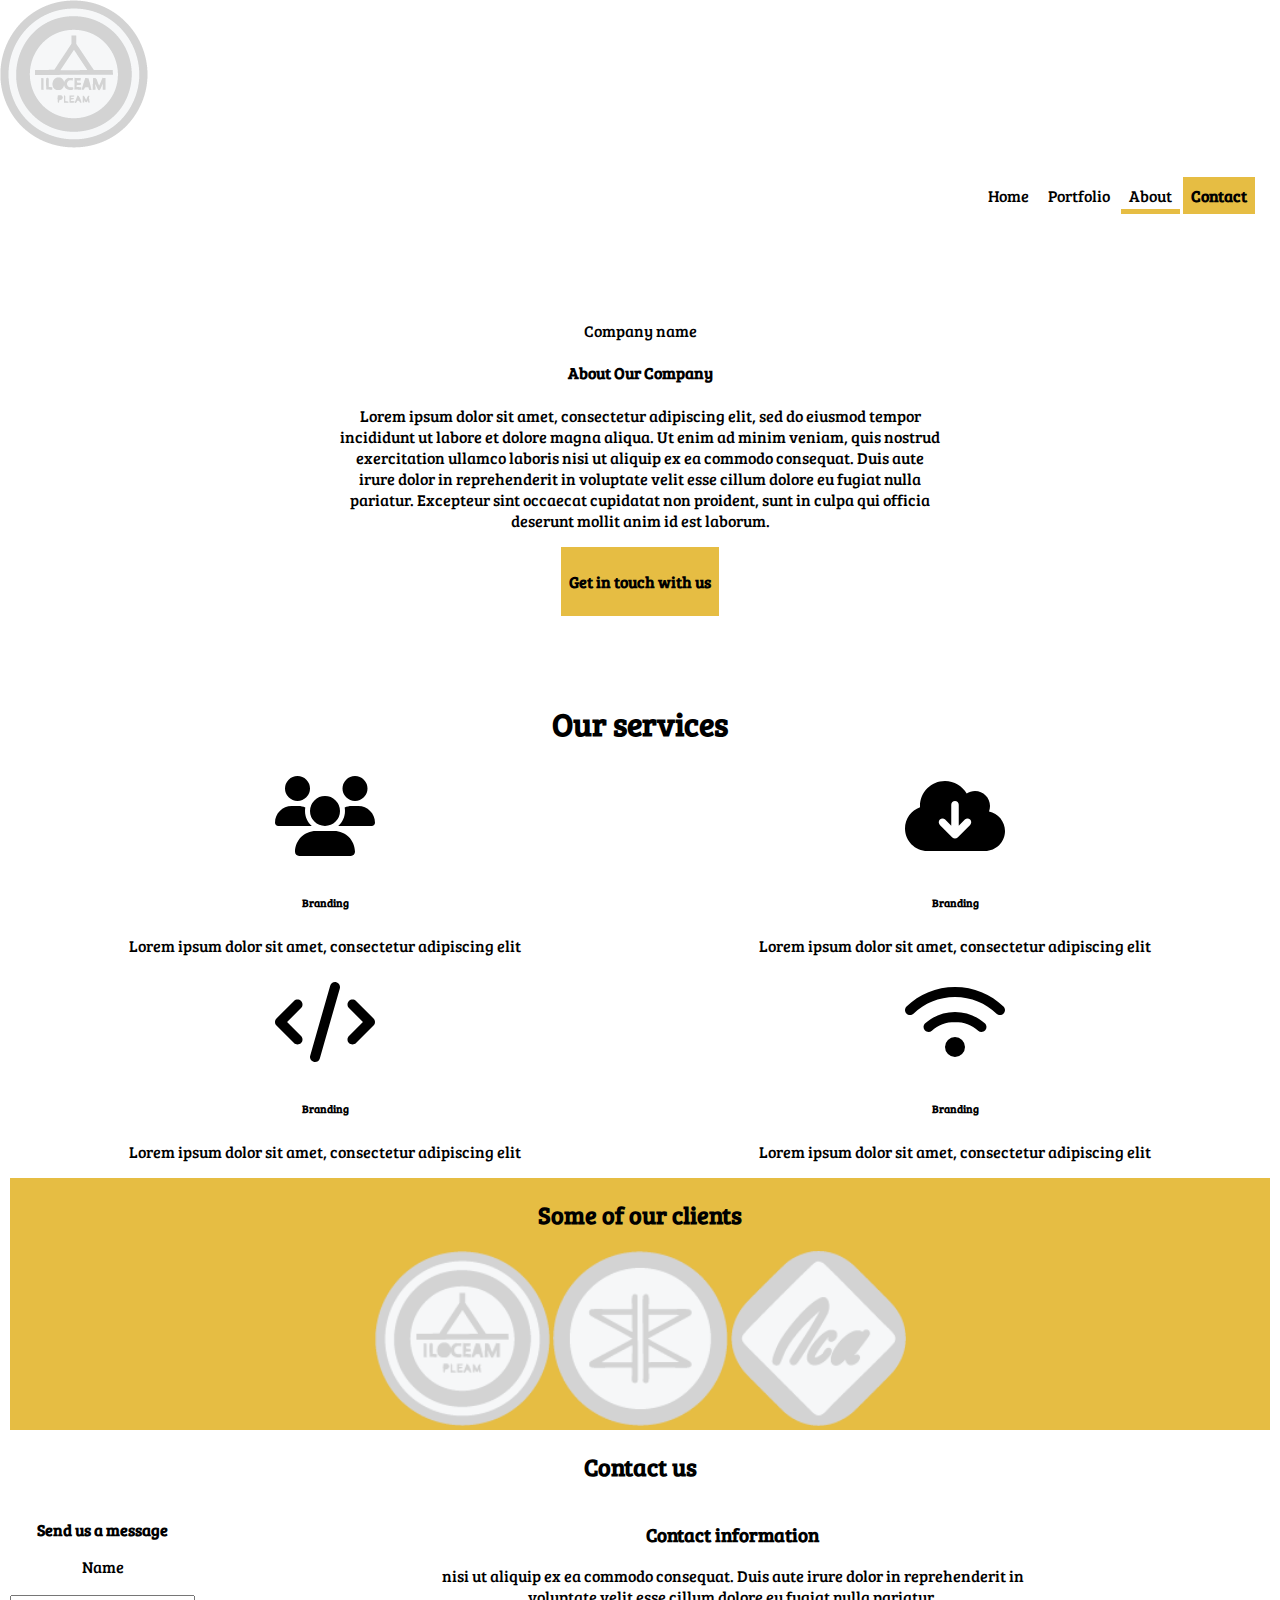
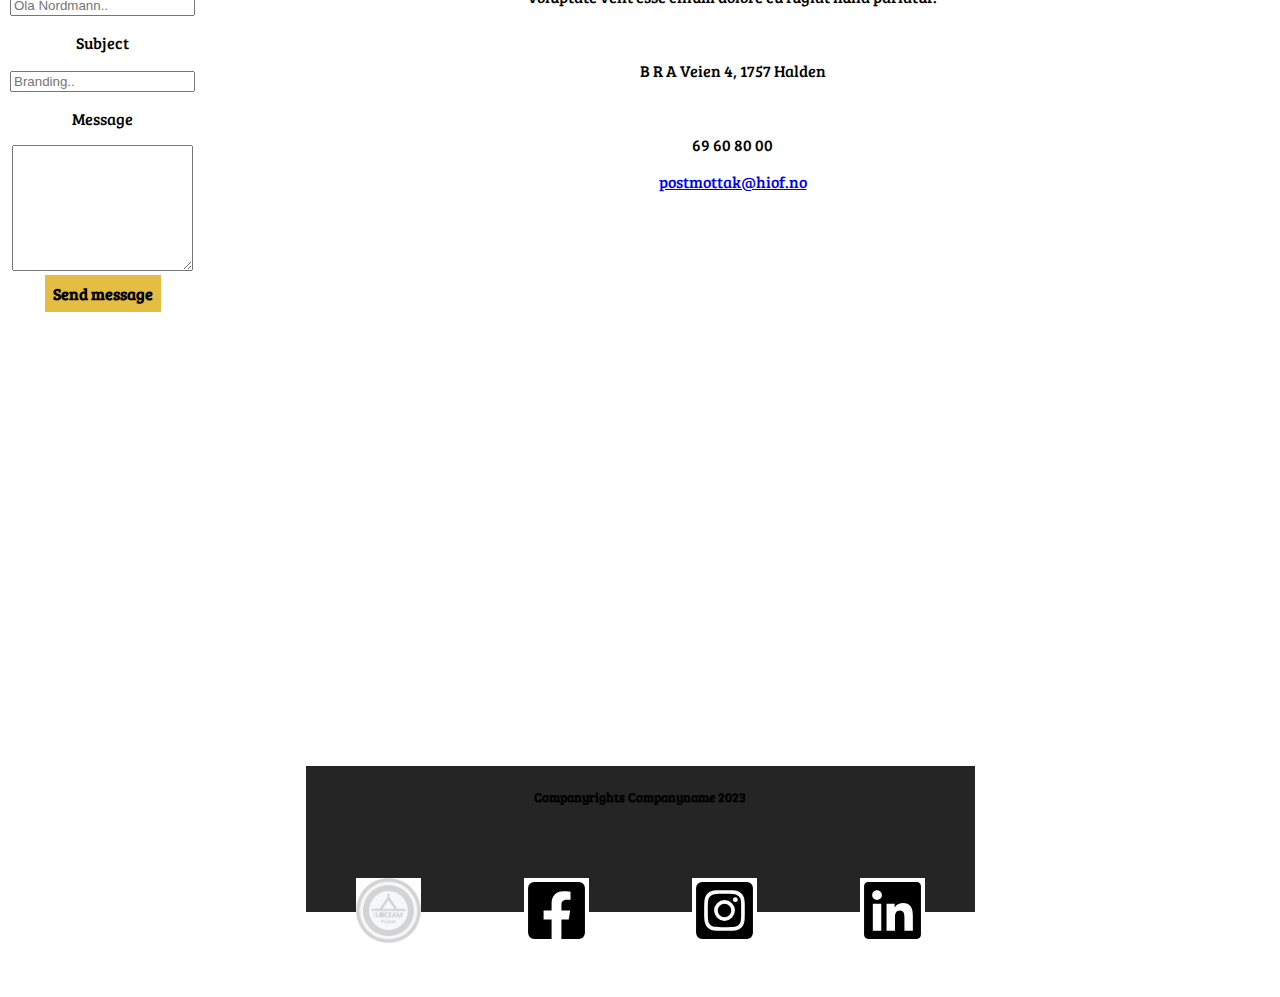
==== commit 5fc3436a: "plassering" ====
--- a/about.html
+++ b/about.html
@@ -37,17 +37,31 @@
                 <p>Lorem ipsum dolor sit amet, consectetur adipiscing elit, sed do eiusmod tempor incididunt ut labore et dolore magna aliqua. Ut enim ad minim veniam, quis nostrud exercitation ullamco laboris nisi ut aliquip ex ea commodo consequat. Duis aute irure dolor in reprehenderit in voluptate velit esse cillum dolore eu fugiat nulla pariatur. Excepteur sint occaecat cupidatat non proident, sunt in culpa qui officia deserunt mollit anim id est laborum.</p>
                     <a href="#" class="read-more-about-us2"><p><strong>Get in touch with us</strong></p></a>
                 </article>
-        </section>
-        <h1><strong>Our services</strong></h1>
-        <section class="section">
-            <img src="css/fontawesome-free-6.4.2-web/users-solid.svg" alt="ikon som illustrerer brukere">
-            <h6><strong>Branding</strong></h6>
-            <img src="css/fontawesome-free-6.4.2-web/cloud-arrow-down-solid.svg" alt="ikon som illustrerer sky pil">
-            <h6><strong>Branding</strong></h6>
-            <img src="css/fontawesome-free-6.4.2-web/code-solid.svg" alt="ikon som illustrerer tegnene man har rundt når man koder">
-            <h6><strong>Branding</strong></h6>
-            <img src="css/fontawesome-free-6.4.2-web/wifi-solid.svg" alt="ikon som illustrerer full tilkobling med wi-fi">
-            <h6><strong>Branding</strong></h6>
+                </section>
+                <section>
+                    <h1><strong>Our services</strong></h1>
+                </section>
+                <section class="services">
+                    <article>
+                        <img src="css/fontawesome-free-6.4.2-web/users-solid.svg" alt="ikon som illustrerer brukere">
+                        <h6><strong>Branding</strong></h6>
+                        <p>Lorem ipsum dolor sit amet, consectetur adipiscing elit</p>
+                        </article>
+                        <article>
+                            <img src="css/fontawesome-free-6.4.2-web/cloud-arrow-down-solid.svg" alt="ikon som illustrerer sky pil">
+                            <h6><strong>Branding</strong></h6>
+                            <p>Lorem ipsum dolor sit amet, consectetur adipiscing elit</p>
+                    </article>
+                    <article>
+                        <img src="css/fontawesome-free-6.4.2-web/code-solid.svg" alt="ikon som illustrerer tegnene man har rundt når man koder">
+                        <h6><strong>Branding</strong></h6>
+                        <p>Lorem ipsum dolor sit amet, consectetur adipiscing elit</p>
+                        </article>
+                        <article>
+                            <img src="css/fontawesome-free-6.4.2-web/wifi-solid.svg" alt="ikon som illustrerer full tilkobling med wi-fi">
+                            <h6><strong>Branding</strong></h6>
+                            <p>Lorem ipsum dolor sit amet, consectetur adipiscing elit</p>
+                </article>
                 </section>
                 <section class="portfolio4">
                     <article>
@@ -84,20 +98,19 @@
                 <img src="css/fontawesome-free-6.4.2-web/" alt=""><a href="#">postmottak@hiof.no</a>
                 </article>
                 </section>
-        
         <section>
             <article>
                 <iframe src="https://www.google.com/maps/embed?pb=!1m18!1m12!1m3!1d2047.1882765497387!2d11.350223012310746!3d59.12925022691419!2m3!1f0!2f0!3f0!3m2!1i1024!2i768!4f13.1!3m3!1m2!1s0x464412f0d344246f%3A0x4e47f19c99b253b1!2s%C3%98stfold%20University%20College!5e0!3m2!1sen!2sno!4v1700124771205!5m2!1sen!2sno" width="600" height="450" style="border:0;" allowfullscreen="" loading="lazy" referrerpolicy="no-referrer-when-downgrade"></iframe>
             </article>
         </section>
         </main>
+        <footer>
         <section class="blackbox">
-            <a href="index.html" class="logo"><img src="img/ressurser/logo1.png" alt="nettsidens logo som man alltid kan trykke på for å komme til forsiden"></a></a>
-            <footer>
+            <h5>Companyrights Companyname 2023</h5>
+            <a href="index.html"><img src="img/ressurser/logo1.png" alt="nettsidens logo som man alltid kan trykke på for å komme til forsiden"></a>
             <a href="www.facebook.com"><img src="css/fontawesome-free-6.4.2-web/square-facebook.svg" alt=""></a>
             <a href="www.instagram.com"><img src="css/fontawesome-free-6.4.2-web/square-instagram.svg" alt=""></a>
             <a href="www.linkedin.com"><img src="css/fontawesome-free-6.4.2-web/linkedin.svg" alt=""></a>
-        <h5>Companyrights Companyname 2023</h5>
             </section>
             </footer>
 </div>
--- a/css/style.css
+++ b/css/style.css
@@ -4,8 +4,8 @@
 
 body{
     font-family: 'Bree Serif', serif;
-    font-size:19px;
-    margin:0 auto;
+    margin:0 auto;
+    font-size:16px;
     background-color:#fff;
 }
 
@@ -15,6 +15,7 @@
 }
 
 header{
+    display:grid;
     grid-area:header;
 }
 
@@ -37,6 +38,7 @@
 }
 
 main {
+    display:grid;
     grid-area:main;
     justify-content:center;
     text-align:center;
@@ -47,27 +49,6 @@
     min-width:100px;
     width:100%;
     margin:0 auto;
-}
-
-main img{
-    justify-content:center;
-    width:fit-content;
-}
-
-.section{
-    display:flex;
-    flex-wrap:wrap;
-    align-items:stretch;
-    background-color:#fff;
-    justify-content: center;
-    font-size:36px;
-    width:50%;
-}
-
-.section img{
-    width:40px;
-    height:40px;
-    background-color:#fff;
 }
 
 .read-more-about-us2:hover{
@@ -96,6 +77,11 @@
     margin:0 auto;
 }
 
+.read-more-about-us3:hover{
+    background-color:#000;
+    color:#e6bd43;
+}
+
 .portfolio3{
     display:flex;
     flex-wrap:wrap;
@@ -122,22 +108,23 @@
     background-color:#e6bd43;
     margin:0 auto;
     padding:10px;
+    width:fit-content;
 }
 
 .portfolio6 img{
     width:400px;
     height:325px;
-    margin:35px;
+    margin:0 auto;
+    width:fit-content;
 }
 
 .greybox{
     display:block;
-    background-color:lightgrey;
-    background-image:url(../img/200x200.svg);
-    padding:85px;
+    background-color:#252525;
+    padding:0 auto;
     margin:0 auto;
     max-width:1260px;
-    max-height:700px;
+    max-height:450px;
     text-align:center;
 }
 
@@ -168,6 +155,7 @@
 }
 
 footer{
+    display:grid;
     grid-area:footer;
 }
 
@@ -179,13 +167,19 @@
     margin:50px;
 }
 
+#footerikons{
+    display:block;
+    justify-content:left;
+    align-items:stretch;
+}
+
 .blackbox{
     display:block;
     background-color:#252525;
     margin:0 auto;
     text-align:center;
     max-width:1260px;
-    height:fit-content;
+    height:146px;
 }
 
 .logo{
@@ -217,6 +211,28 @@
     #email{
         width:170px;
         height:42px;
+    }
+
+    .services{
+        display:flex;
+        flex-wrap:wrap;
+        align-items:stretch;
+        margin:0 auto;
+        padding:0 auto;
+    }
+
+    .services img{
+        justify-content:center;
+        width:100px;
+        height:100px;
+    }
+
+    .content{
+        position:absolute;
+        bottom:0;
+        color:#000;
+        width:50%;
+        padding:50px;
     }
 
 @media only screen and (min-width:701px) and (max-width:900px) {
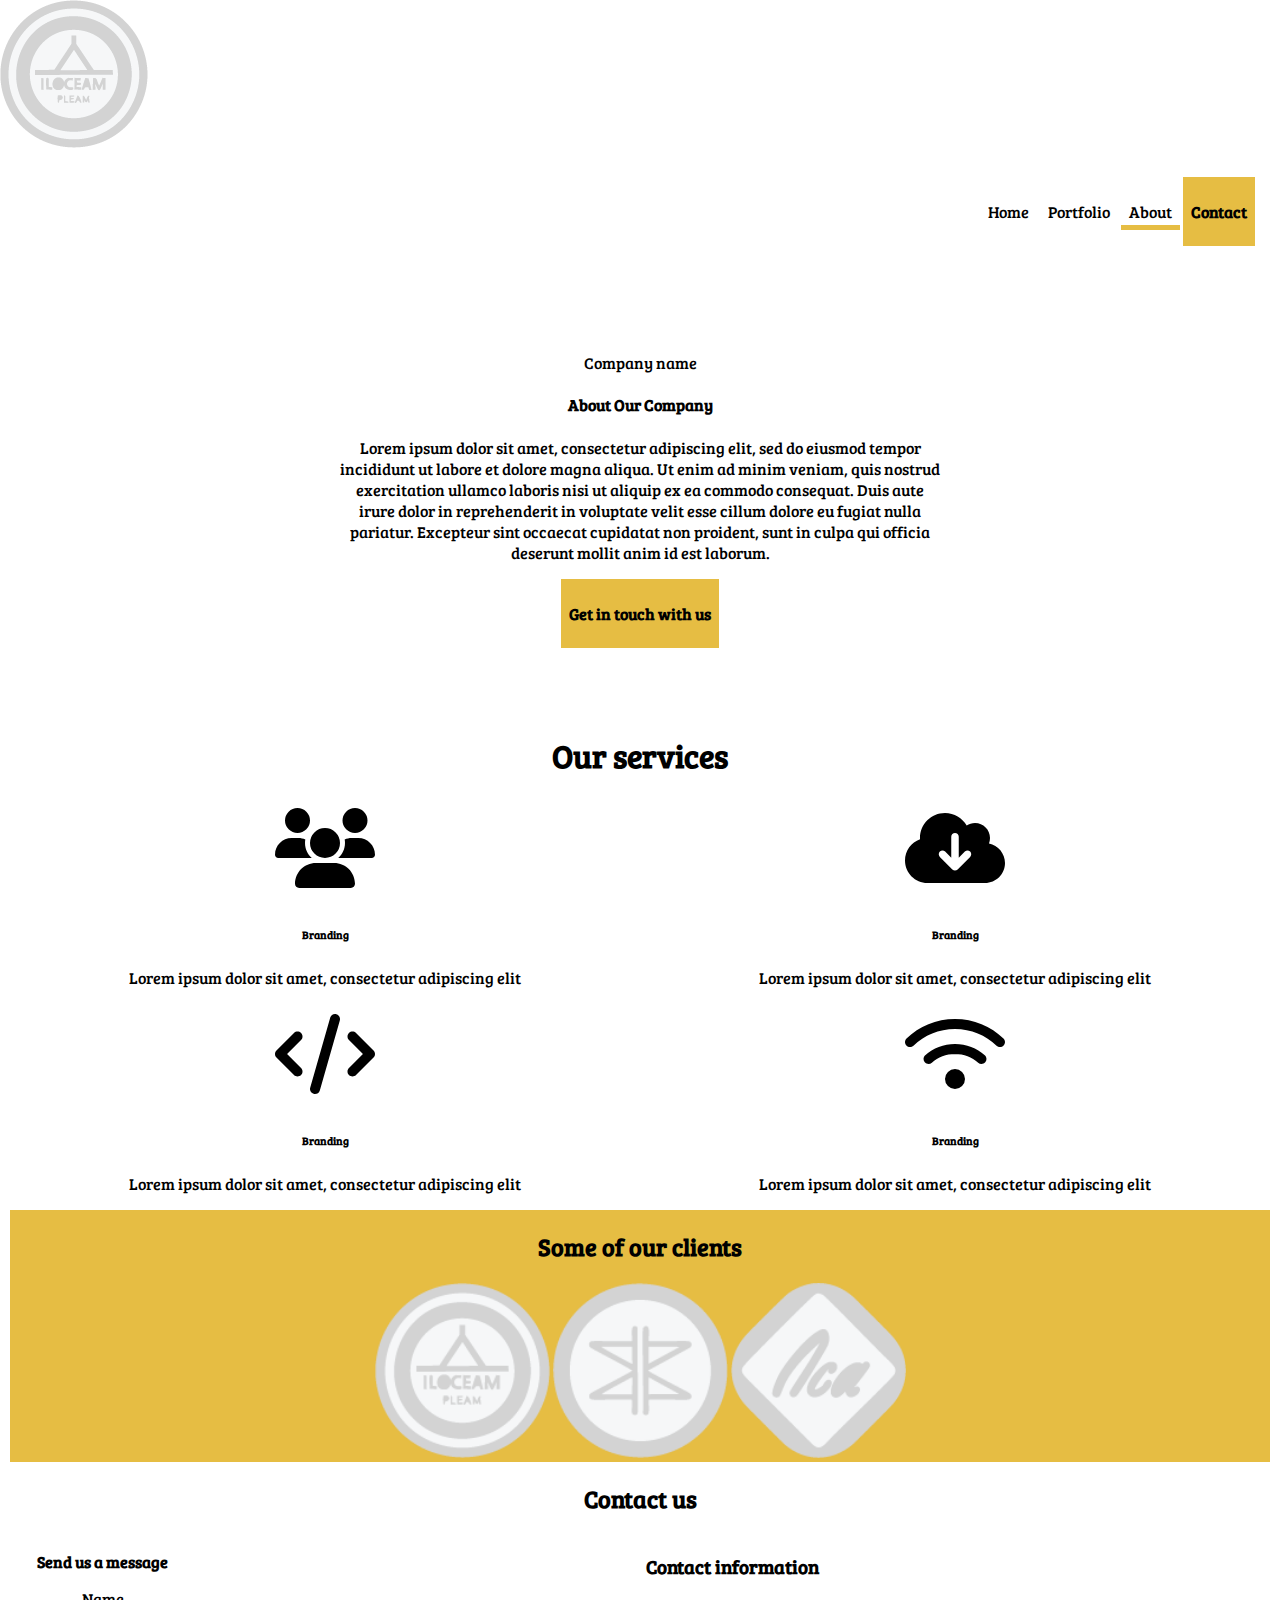
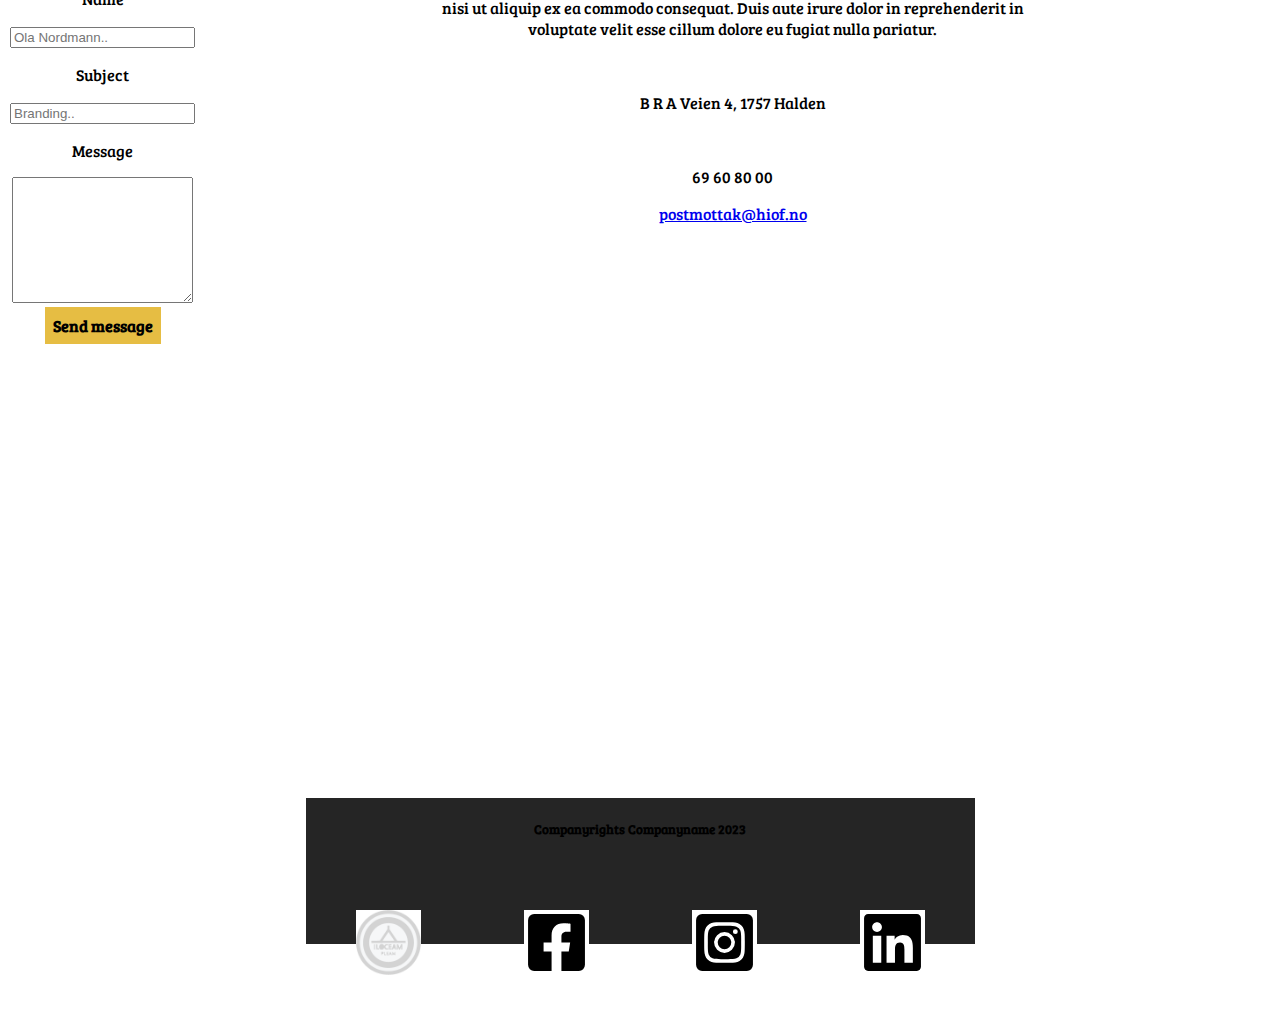
==== commit 2aad2d59: "linker" ====
--- a/about.html
+++ b/about.html
@@ -25,7 +25,7 @@
                     <a href="index.html">Home</a>
                     <a href="products.html">Portfolio</a>
                     <a href="about.html" id="headeraside">About</a>
-                    <a href="about.html" class="read-more-about-us2">Contact</a>
+                    <a class="read-more-about-us2" href="/about.html/#portfolio3"><p><strong>Contact</strong></p></a>
                     </nav>
                     </section>
                 </header>
@@ -35,7 +35,7 @@
                         <p>Company name</p>
                 <h4><strong>About Our Company</strong></h4>
                 <p>Lorem ipsum dolor sit amet, consectetur adipiscing elit, sed do eiusmod tempor incididunt ut labore et dolore magna aliqua. Ut enim ad minim veniam, quis nostrud exercitation ullamco laboris nisi ut aliquip ex ea commodo consequat. Duis aute irure dolor in reprehenderit in voluptate velit esse cillum dolore eu fugiat nulla pariatur. Excepteur sint occaecat cupidatat non proident, sunt in culpa qui officia deserunt mollit anim id est laborum.</p>
-                    <a href="#" class="read-more-about-us2"><p><strong>Get in touch with us</strong></p></a>
+                    <a class="read-more-about-us2" href="#portfolio4"><p><strong>Get in touch with us</strong></p></a>
                 </article>
                 </section>
                 <section>
--- a/css/style.css
+++ b/css/style.css
@@ -232,7 +232,6 @@
         bottom:0;
         color:#000;
         width:50%;
-        padding:50px;
     }
 
 @media only screen and (min-width:701px) and (max-width:900px) {
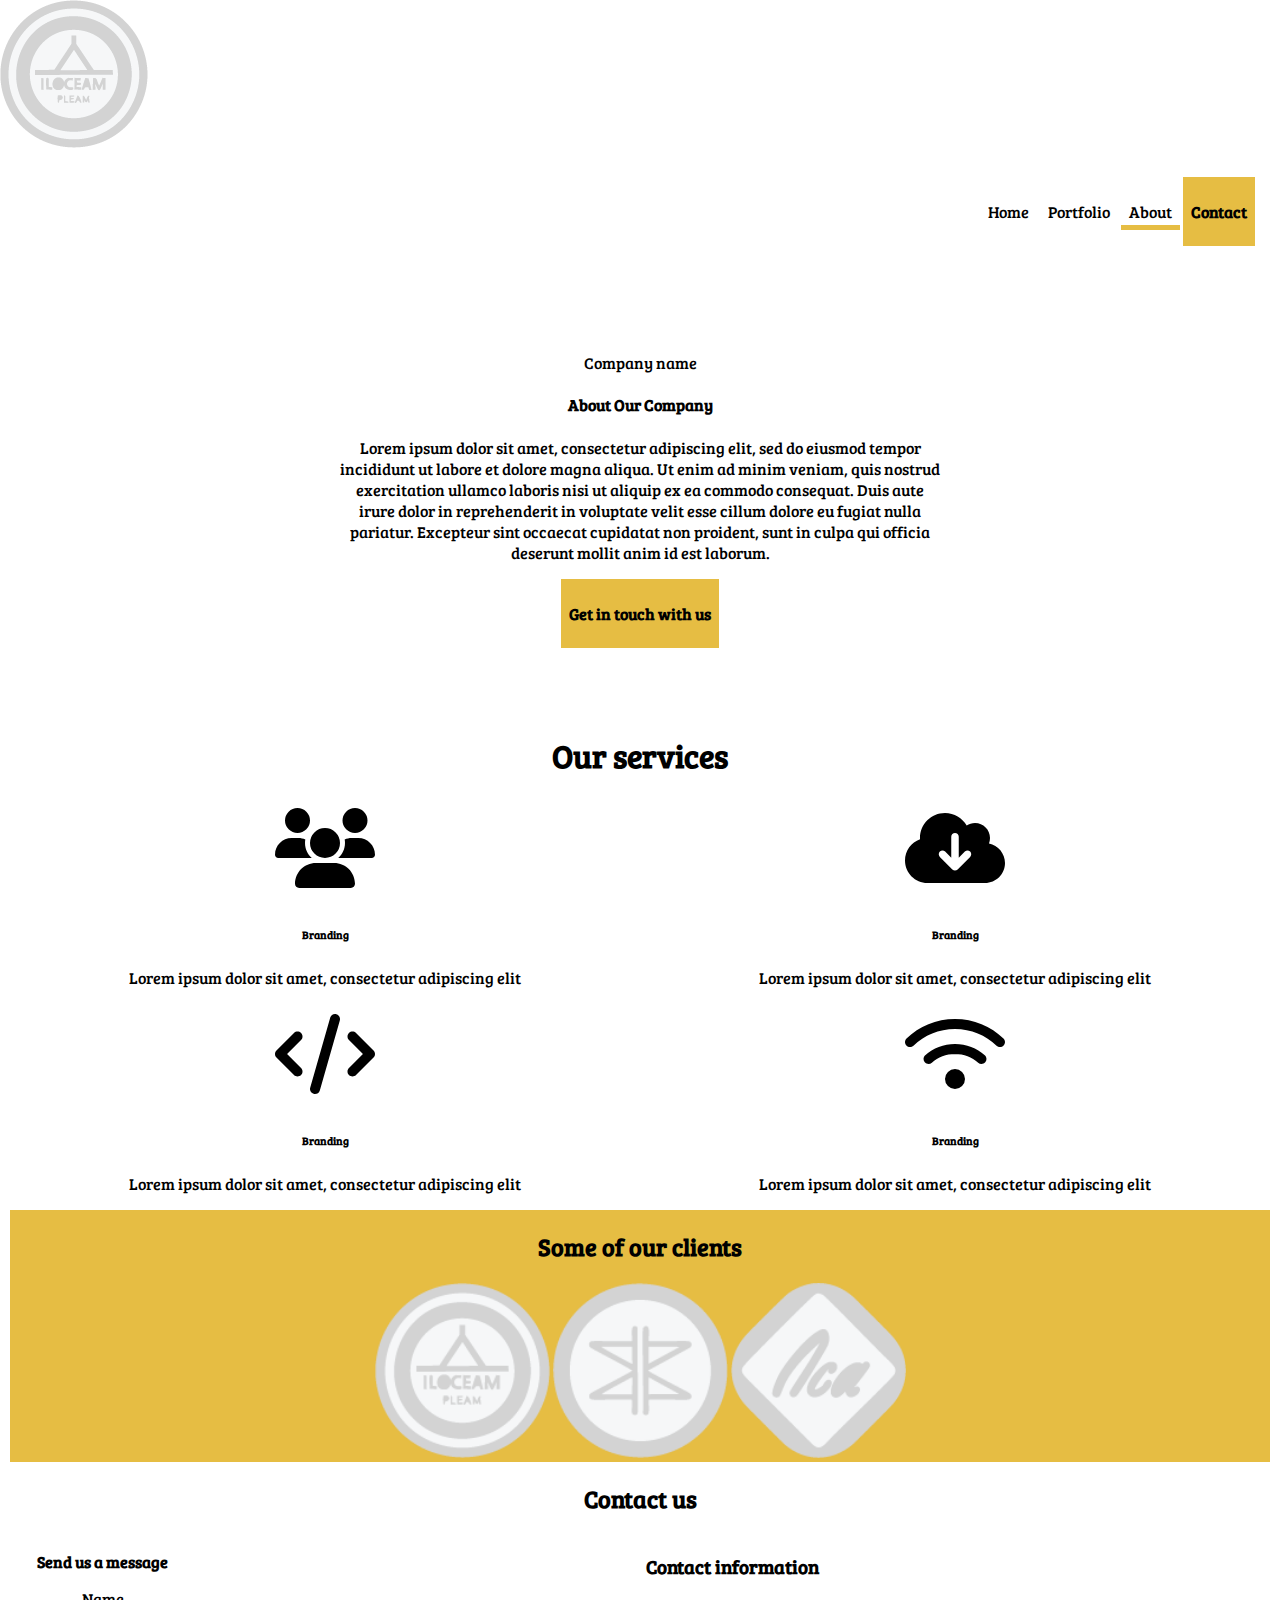
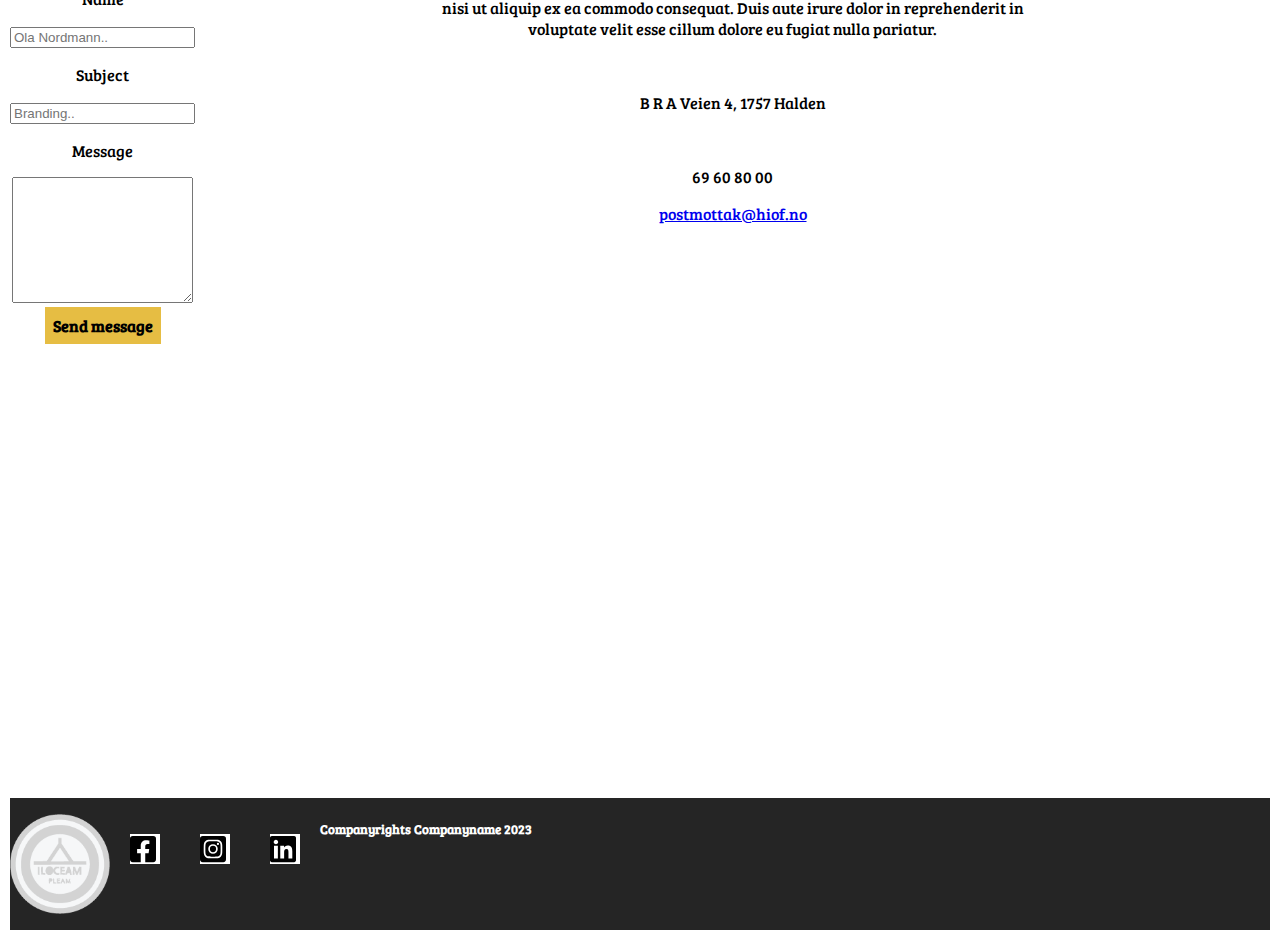
==== commit 4c56077f: "footer" ====
--- a/about.html
+++ b/about.html
@@ -25,7 +25,7 @@
                     <a href="index.html">Home</a>
                     <a href="products.html">Portfolio</a>
                     <a href="about.html" id="headeraside">About</a>
-                    <a class="read-more-about-us2" href="/about.html/#portfolio3"><p><strong>Contact</strong></p></a>
+                    <a href="#services" class="read-more-about-us2"><p><strong>Contact</strong></p></a>
                     </nav>
                     </section>
                 </header>
@@ -35,13 +35,13 @@
                         <p>Company name</p>
                 <h4><strong>About Our Company</strong></h4>
                 <p>Lorem ipsum dolor sit amet, consectetur adipiscing elit, sed do eiusmod tempor incididunt ut labore et dolore magna aliqua. Ut enim ad minim veniam, quis nostrud exercitation ullamco laboris nisi ut aliquip ex ea commodo consequat. Duis aute irure dolor in reprehenderit in voluptate velit esse cillum dolore eu fugiat nulla pariatur. Excepteur sint occaecat cupidatat non proident, sunt in culpa qui officia deserunt mollit anim id est laborum.</p>
-                    <a class="read-more-about-us2" href="#portfolio4"><p><strong>Get in touch with us</strong></p></a>
+                <a href="#services" class="read-more-about-us2"><p><strong>Get in touch with us</strong></p></a>
                 </article>
                 </section>
                 <section>
                     <h1><strong>Our services</strong></h1>
                 </section>
-                <section class="services">
+                <section id="services">
                     <article>
                         <img src="css/fontawesome-free-6.4.2-web/users-solid.svg" alt="ikon som illustrerer brukere">
                         <h6><strong>Branding</strong></h6>
@@ -76,7 +76,7 @@
                         <h2><strong>Contact us</strong></h2>
                     </article>
                 </section>
-                    <section class="portfolio3">
+                    <section class="portfolio5">
             <label>
                 <article>
                 <p><strong>Send us a message</strong></p>
@@ -104,15 +104,13 @@
             </article>
         </section>
         </main>
-        <footer>
-        <section class="blackbox">
-            <h5>Companyrights Companyname 2023</h5>
-            <a href="index.html"><img src="img/ressurser/logo1.png" alt="nettsidens logo som man alltid kan trykke på for å komme til forsiden"></a>
-            <a href="www.facebook.com"><img src="css/fontawesome-free-6.4.2-web/square-facebook.svg" alt=""></a>
-            <a href="www.instagram.com"><img src="css/fontawesome-free-6.4.2-web/square-instagram.svg" alt=""></a>
-            <a href="www.linkedin.com"><img src="css/fontawesome-free-6.4.2-web/linkedin.svg" alt=""></a>
-            </section>
-            </footer>
+        <footer class="blackbox">
+            <p><a href="index.html" class="footerikons"><img src="img/ressurser/logo1.png" alt="nettsidens logo som man alltid kan trykke på for å komme til forsiden"></a></p>
+                <p><a href="https://www.facebook.com/" class="footerikons2"><img src="css/fontawesome-free-6.4.2-web/square-facebook.svg" alt="link til facebook sin nettside"></a></p>   
+                <p><a href="https://www.instagram.com/" class="footerikons2"><img src="css/fontawesome-free-6.4.2-web/square-instagram.svg" alt="link til instragram sin nettside"></a></p>
+                <p><a href="https://www.linkedin.com/" class="footerikons2"><img src="css/fontawesome-free-6.4.2-web/linkedin.svg" alt="link til linkedin sin nettside"></a></p>
+                <h5>Companyrights Companyname 2023</h5>
+        </footer>
 </div>
 </body>
 </html>--- a/css/style.css
+++ b/css/style.css
@@ -82,7 +82,39 @@
     color:#e6bd43;
 }
 
-.portfolio3{
+#portfolio3{
+    display:flex;
+    flex-wrap:wrap;
+    align-items:stretch;
+    background-color:#fff;
+}
+
+#portfolio9{
+    display:flex;
+    flex-wrap:wrap;
+    align-items:stretch;
+    background-color:#fff;
+}
+
+#portfolio11{
+    color:#000;
+    text-decoration:underline;
+    text-decoration-color: #e6bd43;
+}
+
+#portfolio13{
+    color:#000;
+    text-decoration:underline;
+    text-decoration-color: #e6bd43;
+}
+
+#portfolio12{
+    color:#000;
+    text-decoration:underline;
+    text-decoration-color: #e6bd43;
+}
+
+#portfolio10{
     display:flex;
     flex-wrap:wrap;
     align-items:stretch;
@@ -101,6 +133,27 @@
     height:175px;
 }
 
+#services{
+    display:flex;
+    flex-wrap:wrap;
+    align-items:stretch;
+    margin:0 auto;
+    padding:0 auto;
+}
+
+#services img{
+    justify-content:center;
+    width:100px;
+    height:100px;
+}
+
+.portfolio5{
+    display:flex;
+    flex-wrap:wrap;
+    align-items:stretch;
+    background-color:#fff;
+}
+
 .portfolio6{
     display:flex;
     flex-wrap:wrap;
@@ -128,7 +181,7 @@
     text-align:center;
 }
 
-.grey{
+#grey{
     display:block;
     background-color:lightgrey;
     padding:85px;
@@ -159,27 +212,31 @@
     grid-area:footer;
 }
 
-footer img{
-    display:inline-block;
-    width:65px;
-    height:65px;
-    background-color:#fff;
-    margin:50px;
-}
-
-#footerikons{
-    display:block;
-    justify-content:left;
-    align-items:stretch;
+.footerikons{
+    display:flex;
+    width:100px;
+    height:100px;
+    background-color:#252525;
+}
+
+.footerikons2{
+    display:flex;
+    width:30px;
+    height:30px;
+    background-color:#fff;
+    margin:20px;
+    padding:0 auto;
 }
 
 .blackbox{
-    display:block;
+    display:flex;
     background-color:#252525;
     margin:0 auto;
     text-align:center;
-    max-width:1260px;
-    height:146px;
+    color:#fff;
+    min-width:1260px;
+    max-height:250px;
+    width:fit-content;
 }
 
 .logo{
@@ -211,20 +268,6 @@
     #email{
         width:170px;
         height:42px;
-    }
-
-    .services{
-        display:flex;
-        flex-wrap:wrap;
-        align-items:stretch;
-        margin:0 auto;
-        padding:0 auto;
-    }
-
-    .services img{
-        justify-content:center;
-        width:100px;
-        height:100px;
     }
 
     .content{
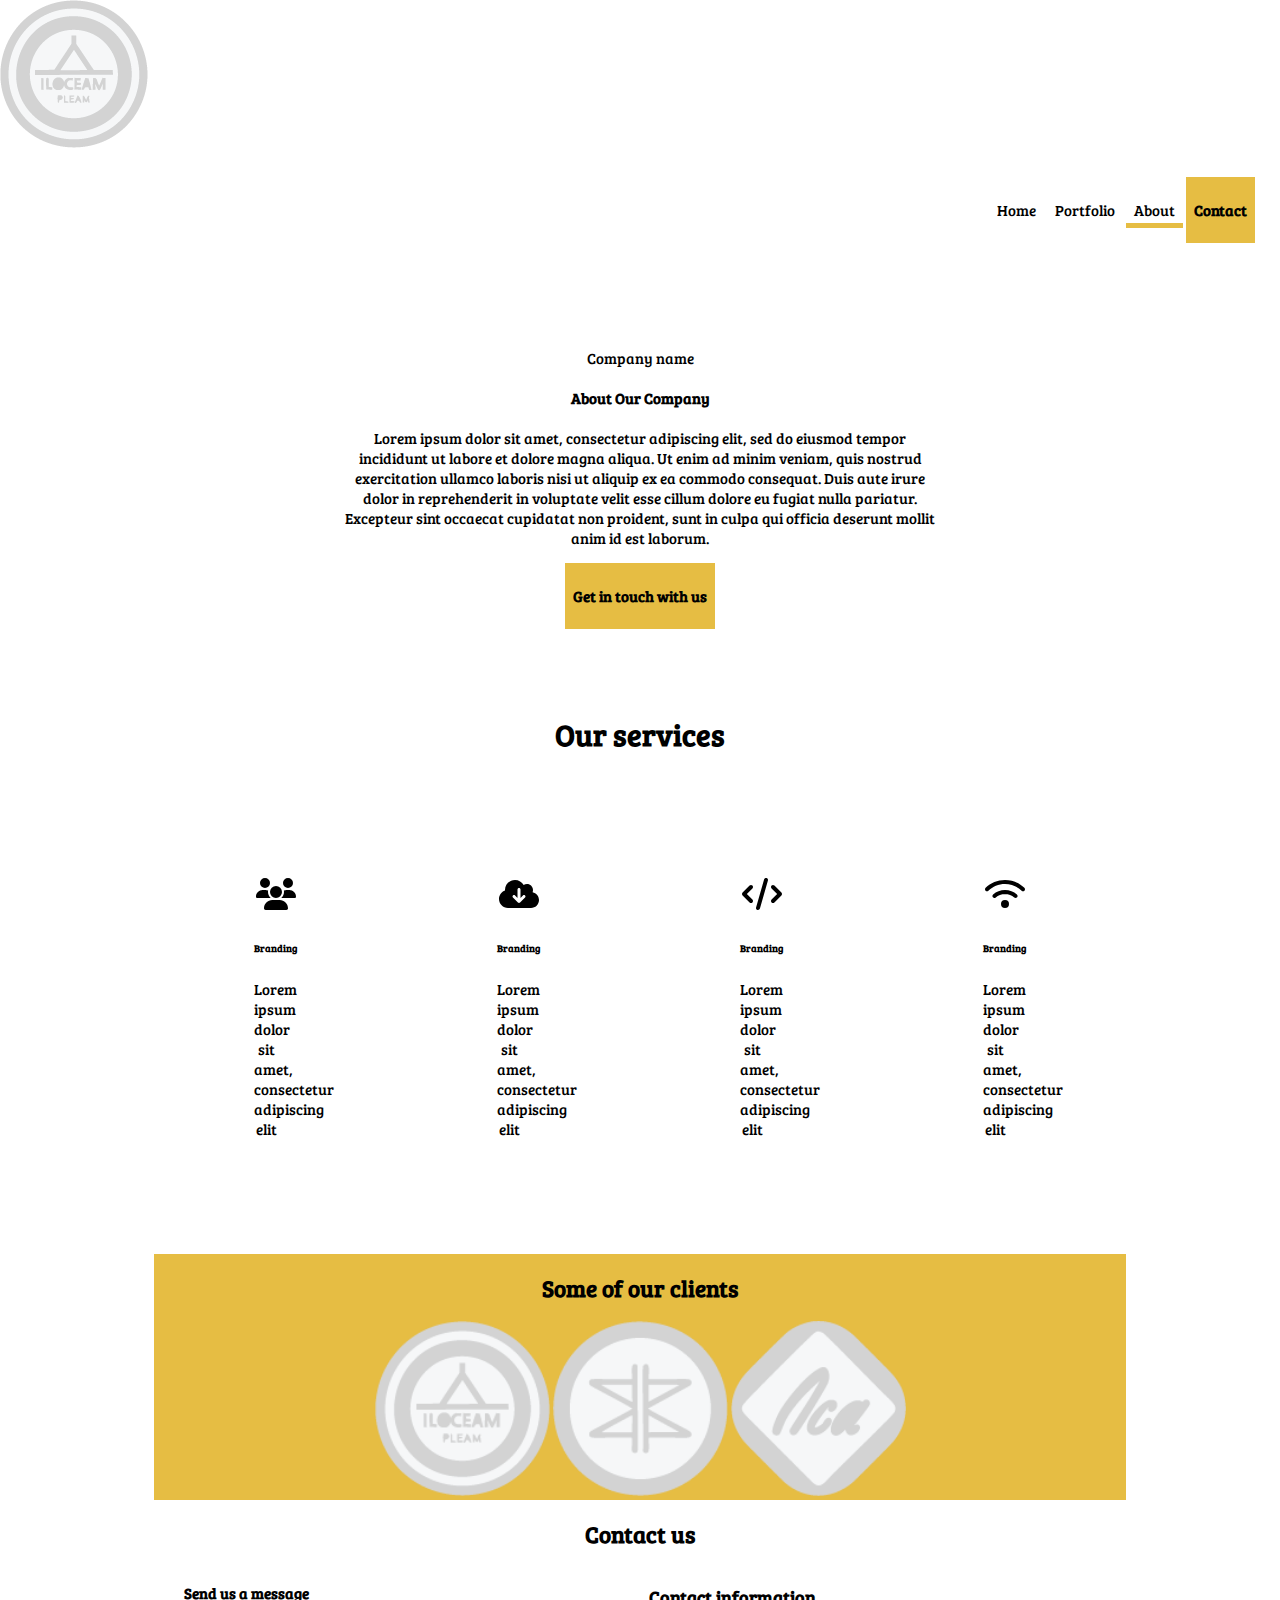
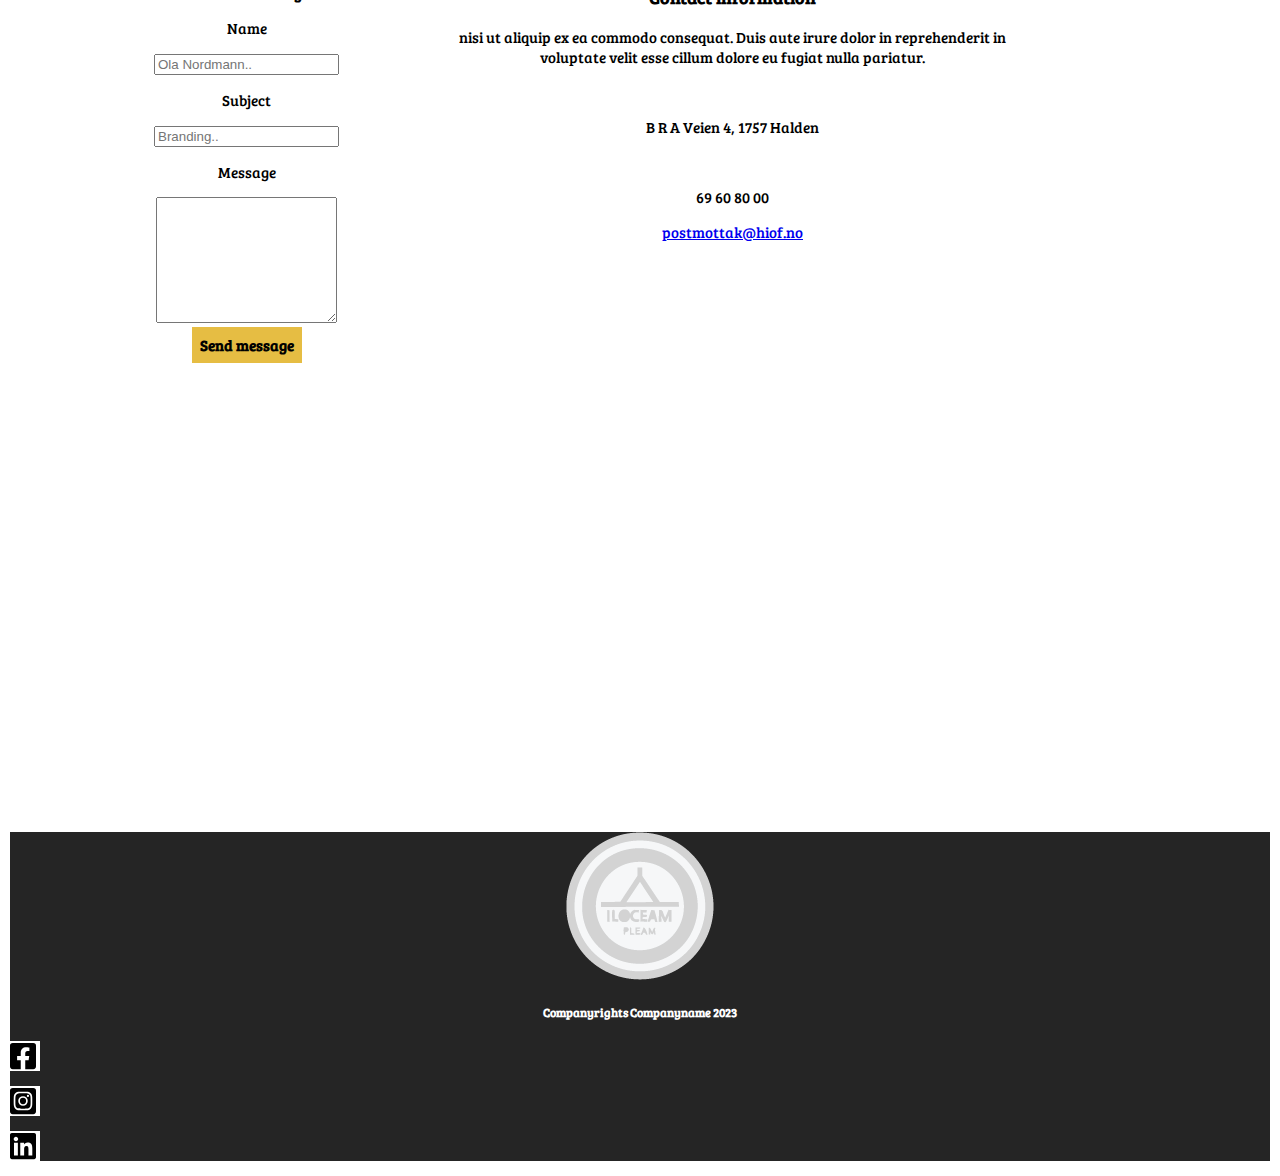
==== commit 41c1b93c: "understrek" ====
--- a/about.html
+++ b/about.html
@@ -104,13 +104,13 @@
             </article>
         </section>
         </main>
-        <footer class="blackbox">
-            <p><a href="index.html" class="footerikons"><img src="img/ressurser/logo1.png" alt="nettsidens logo som man alltid kan trykke på for å komme til forsiden"></a></p>
-                <p><a href="https://www.facebook.com/" class="footerikons2"><img src="css/fontawesome-free-6.4.2-web/square-facebook.svg" alt="link til facebook sin nettside"></a></p>   
-                <p><a href="https://www.instagram.com/" class="footerikons2"><img src="css/fontawesome-free-6.4.2-web/square-instagram.svg" alt="link til instragram sin nettside"></a></p>
-                <p><a href="https://www.linkedin.com/" class="footerikons2"><img src="css/fontawesome-free-6.4.2-web/linkedin.svg" alt="link til linkedin sin nettside"></a></p>
-                <h5>Companyrights Companyname 2023</h5>
-        </footer>
+        <section id="blackbox2">
+            <p><a href="index.html"><img src="img/ressurser/logo1.png" alt="nettsidens logo som man alltid kan trykke på for å komme til forsiden"></a></p>
+            <h5>Companyrights Companyname 2023</h5>
+                <p><a href="https://www.facebook.com/" class="footerikons"><img src="css/fontawesome-free-6.4.2-web/square-facebook.svg" alt="link til facebook sin nettside"></a></p>   
+                <p><a href="https://www.instagram.com/" class="footerikons"><img src="css/fontawesome-free-6.4.2-web/square-instagram.svg" alt="link til instragram sin nettside"></a></p>
+                <p><a href="https://www.linkedin.com/" class="footerikons"><img src="css/fontawesome-free-6.4.2-web/linkedin.svg" alt="link til linkedin sin nettside"></a></p>
+                </section>
 </div>
 </body>
 </html>--- a/css/style.css
+++ b/css/style.css
@@ -5,7 +5,7 @@
 body{
     font-family: 'Bree Serif', serif;
     margin:0 auto;
-    font-size:16px;
+    font-size:15px;
     background-color:#fff;
 }
 
@@ -42,6 +42,7 @@
     grid-area:main;
     justify-content:center;
     text-align:center;
+    width:100%;
 }
 
 main section article{
@@ -49,6 +50,10 @@
     min-width:100px;
     width:100%;
     margin:0 auto;
+}
+
+#services article p{
+    width:25px;
 }
 
 .read-more-about-us2:hover{
@@ -82,39 +87,21 @@
     color:#e6bd43;
 }
 
-#portfolio3{
-    display:flex;
-    flex-wrap:wrap;
-    align-items:stretch;
-    background-color:#fff;
-}
-
-#portfolio9{
-    display:flex;
-    flex-wrap:wrap;
-    align-items:stretch;
-    background-color:#fff;
-}
-
-#portfolio11{
-    color:#000;
-    text-decoration:underline;
-    text-decoration-color: #e6bd43;
-}
-
-#portfolio13{
-    color:#000;
-    text-decoration:underline;
-    text-decoration-color: #e6bd43;
-}
-
-#portfolio12{
-    color:#000;
-    text-decoration:underline;
-    text-decoration-color: #e6bd43;
-}
-
-#portfolio10{
+.portfolio3{
+    display:flex;
+    flex-wrap:wrap;
+    align-items:stretch;
+    background-color:#fff;
+}
+
+.portfolio9{
+    display:flex;
+    flex-wrap:wrap;
+    align-items:stretch;
+    background-color:#fff;
+}
+
+.portfolio10{
     display:flex;
     flex-wrap:wrap;
     align-items:stretch;
@@ -143,8 +130,13 @@
 
 #services img{
     justify-content:center;
-    width:100px;
-    height:100px;
+    width:40px;
+    height:40px;
+}
+
+#services article{
+    width:fit-content;
+    padding:100px;
 }
 
 .portfolio5{
@@ -214,33 +206,27 @@
 
 .footerikons{
     display:flex;
-    width:100px;
-    height:100px;
-    background-color:#252525;
-}
-
-.footerikons2{
-    display:flex;
     width:30px;
     height:30px;
     background-color:#fff;
-    margin:20px;
+}
+
+footer img{
+    display:flex;
+    background-color:#252525;
+    justify-content:right;
+    margin:0 auto;
+}
+
+#blackbox2{
+    display:block;
+    background-color:#252525;
+    color:#fff;
     padding:0 auto;
-}
-
-.blackbox{
-    display:flex;
-    background-color:#252525;
-    margin:0 auto;
-    text-align:center;
-    color:#fff;
-    min-width:1260px;
-    max-height:250px;
-    width:fit-content;
-}
-
-.logo{
-    justify-content:left;
+    margin:0 auto;
+    max-width:1260px;
+    height:fit-content;
+    text-align:center;
 }
 
 #headeraside:before{
@@ -264,6 +250,24 @@
     right:0;
     background-color:#e6bd43;
     }
+
+        #portfolio11:before{
+            content: " ";
+            position:absolute;
+            display:block;
+            width:100%;
+            height:5px;
+            background-color:#e6bd43;
+        }
+        
+        #portfolio11:hover::before{
+            content: " ";
+            position:absolute;
+            display:block;
+            width:100%;
+            height:5px;
+            background-color:#e6bd43;
+            }
     
     #email{
         width:170px;
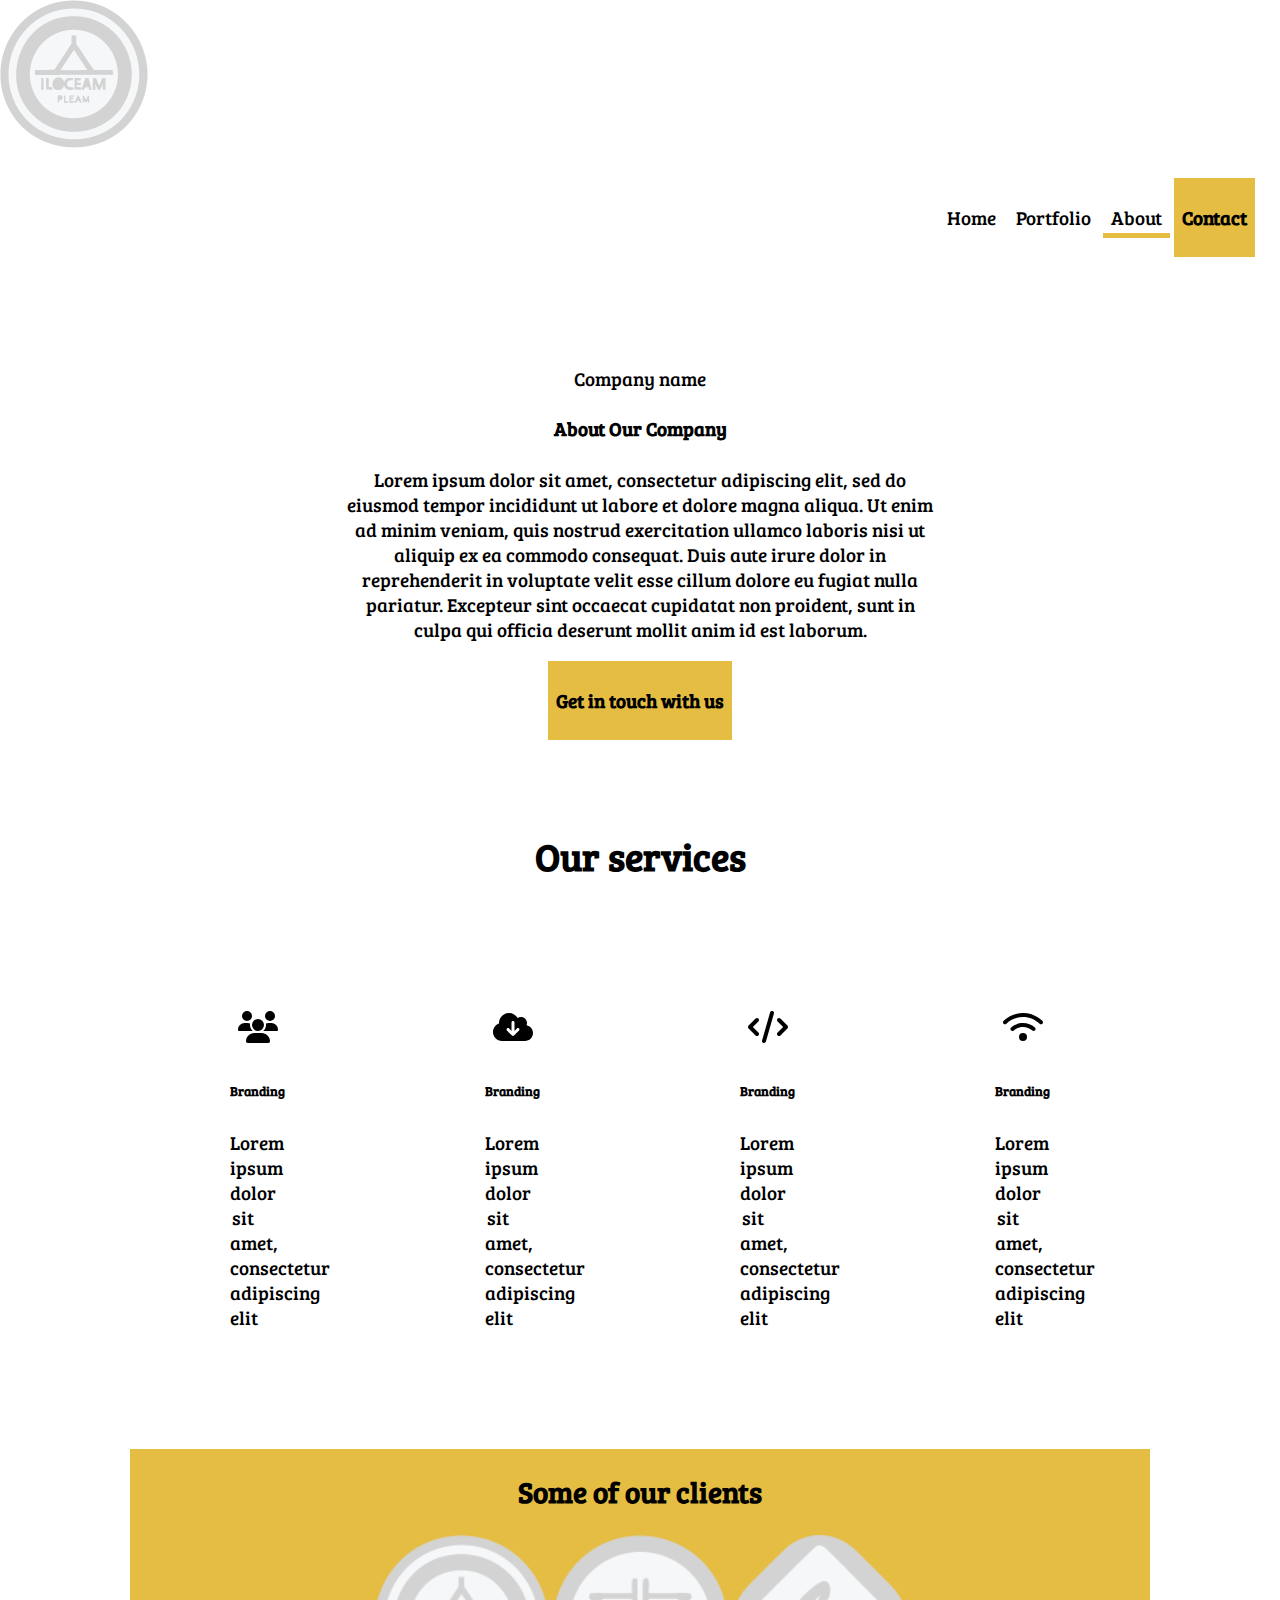
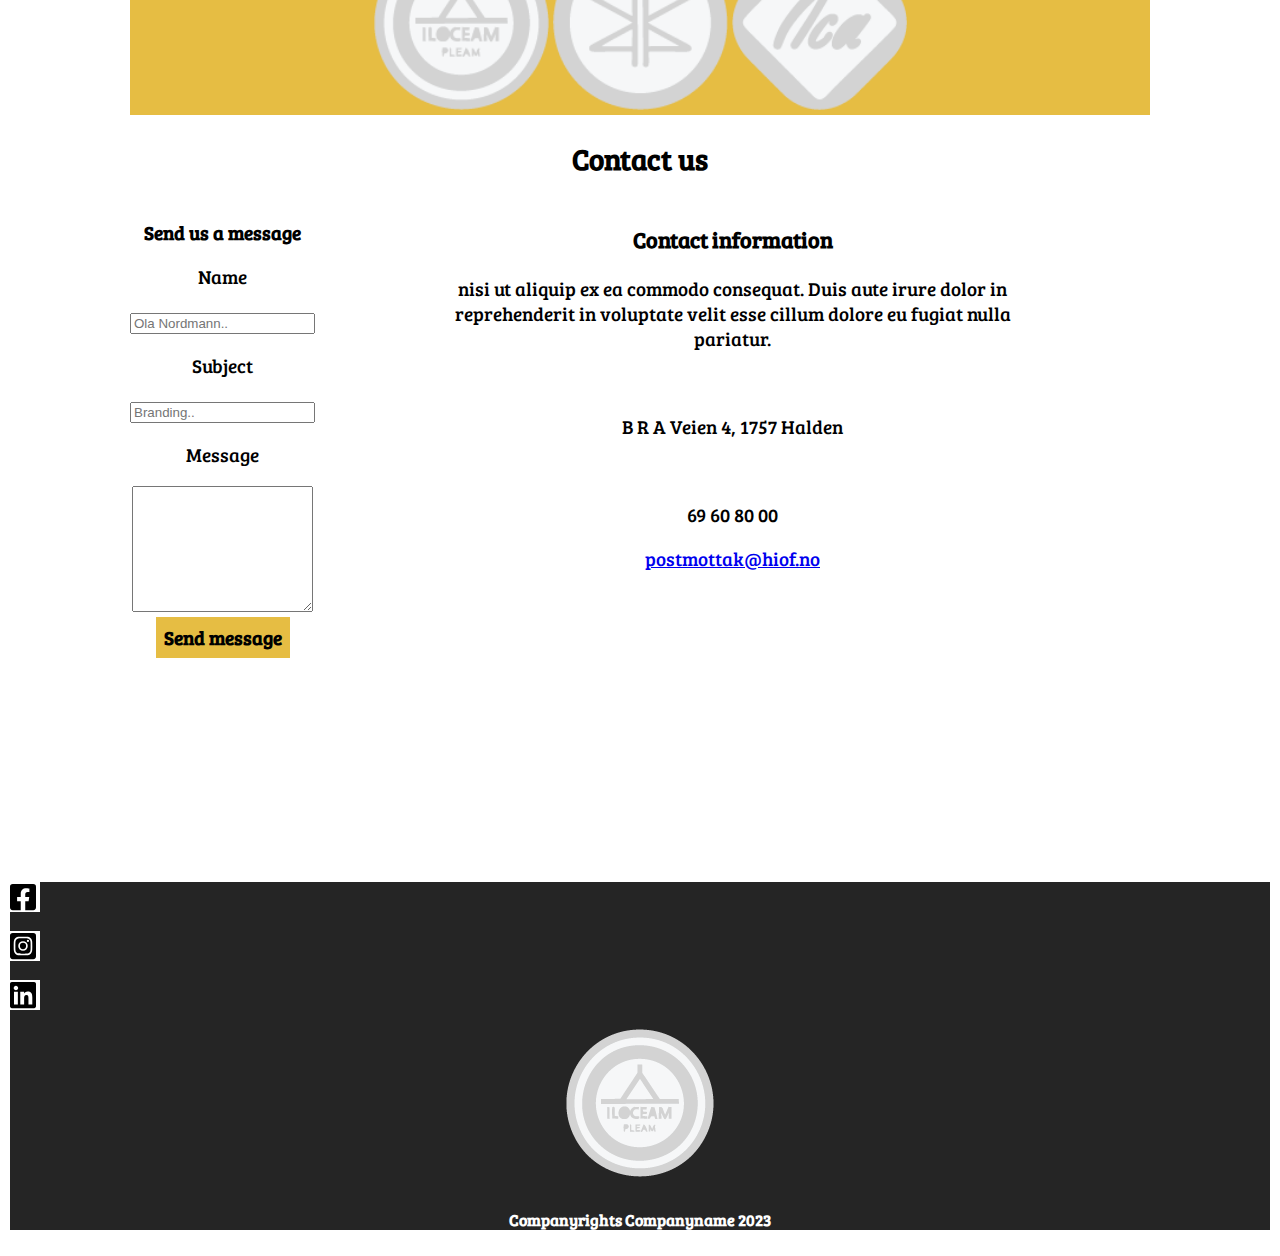
==== commit 44b94f49: "tastaturnavigasjon" ====
--- a/about.html
+++ b/about.html
@@ -3,6 +3,8 @@
     <html lang="en">
     <meta charset="UTF-8">
     <meta name="viewport" content="width=device-width, initial-scale=1.0">
+    <meta name="author" content="Sophia Helseth">
+    <meta name="description" content="Branding, design, development">
     <link rel='stylesheet' media='screen and (min-width:701px) and (max-width:900px)' href='css/medium.css'/>
     <link rel="stylesheet" href="https://necolas.github.io/normalize.css/8.0.1/normalize.css" type="text/css">
     <link href="/css/fontawesome-free-6.4.2-web/css/fontawesome.css" rel="stylesheet">
@@ -12,15 +14,12 @@
     <link rel="preconnect" href="https://fonts.googleapis.com">
     <link rel="preconnect" href="https://fonts.gstatic.com" crossorigin>
     <link href="https://fonts.googleapis.com/css2?family=Bree+Serif&family=Lilita+One&family=Supermercado+One&display=swap" rel="stylesheet">
-    <title>Tittel</title>
+    <title>About Our Company</title>
 </head>
 <body>
     <div class="grid-container">
         <header>
-            <section>
-                <a href="index.html"><img src="img/ressurser/logo1.png" alt="nettsidens logo som man alltid kan trykke på for å komme til forsiden">
-                </section>
-                    <section>
+                <a href="index.html" accesskey="1"><img src="img/ressurser/logo1.png" alt="nettsidens logo som man alltid kan trykke på for å komme til forsiden"></a>
                         <nav>
                     <a href="index.html">Home</a>
                     <a href="products.html">Portfolio</a>
@@ -28,14 +27,14 @@
                     <a href="#services" class="read-more-about-us2"><p><strong>Contact</strong></p></a>
                     </nav>
                     </section>
-                </header>
-                <main>
+                    </header>
+                    <main>
         <section class="whiteaboutbox">
                     <article>
                         <p>Company name</p>
                 <h4><strong>About Our Company</strong></h4>
                 <p>Lorem ipsum dolor sit amet, consectetur adipiscing elit, sed do eiusmod tempor incididunt ut labore et dolore magna aliqua. Ut enim ad minim veniam, quis nostrud exercitation ullamco laboris nisi ut aliquip ex ea commodo consequat. Duis aute irure dolor in reprehenderit in voluptate velit esse cillum dolore eu fugiat nulla pariatur. Excepteur sint occaecat cupidatat non proident, sunt in culpa qui officia deserunt mollit anim id est laborum.</p>
-                <a href="#services" class="read-more-about-us2"><p><strong>Get in touch with us</strong></p></a>
+                <a href="#portfolio5" class="read-more-about-us2"><p><strong>Get in touch with us</strong></p></a>
                 </article>
                 </section>
                 <section>
@@ -66,9 +65,9 @@
                 <section class="portfolio4">
                     <article>
                 <h2><strong>Some of our clients</strong></h2>
-                    <img src="img/ressurser/logo1.png" alt="Bildetekst">
-                    <img src="img/ressurser/logo2.png" alt="Bildetekst">
-                    <img src="img/ressurser/logo3.png" alt="Bildetekst">
+                    <img src="img/ressurser/logo1.png" alt="logo1">
+                    <img src="img/ressurser/logo2.png" alt="logo2">
+                    <img src="img/ressurser/logo3.png" alt="logo3">
                     </article>
                     </section>
                     <section>
@@ -76,7 +75,7 @@
                         <h2><strong>Contact us</strong></h2>
                     </article>
                 </section>
-                    <section class="portfolio5">
+                    <section id="portfolio5">
             <label>
                 <article>
                 <p><strong>Send us a message</strong></p>
@@ -100,17 +99,17 @@
                 </section>
         <section>
             <article>
-                <iframe src="https://www.google.com/maps/embed?pb=!1m18!1m12!1m3!1d2047.1882765497387!2d11.350223012310746!3d59.12925022691419!2m3!1f0!2f0!3f0!3m2!1i1024!2i768!4f13.1!3m3!1m2!1s0x464412f0d344246f%3A0x4e47f19c99b253b1!2s%C3%98stfold%20University%20College!5e0!3m2!1sen!2sno!4v1700124771205!5m2!1sen!2sno" width="600" height="450" style="border:0;" allowfullscreen="" loading="lazy" referrerpolicy="no-referrer-when-downgrade"></iframe>
+                <iframe src="https://www.google.com/maps/embed?pb=!1m18!1m12!1m3!1d2047.1882765497387!2d11.350223012310746!3d59.12925022691419!2m3!1f0!2f0!3f0!3m2!1i1024!2i768!4f13.1!3m3!1m2!1s0x464412f0d344246f%3A0x4e47f19c99b253b1!2s%C3%98stfold%20University%20College!5e0!3m2!1sen!2sno!4v1700124771205!5m2!1sen!2sno" width="1600" height="200" style="border:0;" allowfullscreen="" loading="lazy" referrerpolicy="no-referrer-when-downgrade"></iframe>
             </article>
         </section>
         </main>
-        <section id="blackbox2">
+        <footer id="blackbox2">
+            <p><a href="https://www.facebook.com/" class="footerikons"><img src="css/fontawesome-free-6.4.2-web/square-facebook.svg" alt="link til facebook sin nettside"></a></p>   
+            <p><a href="https://www.instagram.com/" class="footerikons"><img src="css/fontawesome-free-6.4.2-web/square-instagram.svg" alt="link til instragram sin nettside"></a></p>
+            <p><a href="https://www.linkedin.com/" class="footerikons"><img src="css/fontawesome-free-6.4.2-web/linkedin.svg" alt="link til linkedin sin nettside"></a></p>
             <p><a href="index.html"><img src="img/ressurser/logo1.png" alt="nettsidens logo som man alltid kan trykke på for å komme til forsiden"></a></p>
             <h5>Companyrights Companyname 2023</h5>
-                <p><a href="https://www.facebook.com/" class="footerikons"><img src="css/fontawesome-free-6.4.2-web/square-facebook.svg" alt="link til facebook sin nettside"></a></p>   
-                <p><a href="https://www.instagram.com/" class="footerikons"><img src="css/fontawesome-free-6.4.2-web/square-instagram.svg" alt="link til instragram sin nettside"></a></p>
-                <p><a href="https://www.linkedin.com/" class="footerikons"><img src="css/fontawesome-free-6.4.2-web/linkedin.svg" alt="link til linkedin sin nettside"></a></p>
-                </section>
+    </footer>
 </div>
 </body>
 </html>--- a/css/style.css
+++ b/css/style.css
@@ -5,7 +5,7 @@
 body{
     font-family: 'Bree Serif', serif;
     margin:0 auto;
-    font-size:15px;
+    font-size:19px;
     background-color:#fff;
 }
 
@@ -71,6 +71,22 @@
     margin:0 auto;
 }
 
+.read-more-about-us5{
+    display:inline-block;
+    text-decoration:none;
+    font-weight:bold;
+    color:#000;
+    background-color:#fff;
+    border:solid 3px black;
+    padding:8px;
+    margin:0 auto;
+}
+
+.read-more-about-us5:hover{
+    background-color:#000;
+    color:#e6bd43;
+}
+
 .read-more-about-us3{
     display:inline-block;
     text-decoration:none;
@@ -87,21 +103,21 @@
     color:#e6bd43;
 }
 
-.portfolio3{
-    display:flex;
-    flex-wrap:wrap;
-    align-items:stretch;
-    background-color:#fff;
-}
-
-.portfolio9{
-    display:flex;
-    flex-wrap:wrap;
-    align-items:stretch;
-    background-color:#fff;
-}
-
-.portfolio10{
+#branding{
+    display:flex;
+    flex-wrap:wrap;
+    align-items:stretch;
+    background-color:#fff;
+}
+
+#design{
+    display:flex;
+    flex-wrap:wrap;
+    align-items:stretch;
+    background-color:#fff;
+}
+
+#development{
     display:flex;
     flex-wrap:wrap;
     align-items:stretch;
@@ -139,7 +155,7 @@
     padding:100px;
 }
 
-.portfolio5{
+#portfolio5{
     display:flex;
     flex-wrap:wrap;
     align-items:stretch;
@@ -176,6 +192,19 @@
 #grey{
     display:block;
     background-color:lightgrey;
+    background-image:url(../img/200x200.svg);
+    background-repeat:repeat;
+    padding:85px;
+    margin:0 auto;
+    max-width:1260px;
+    min-height:450px;
+    text-align:center;
+}
+
+#grey1{
+    display:block;
+    background-color:lightgrey;
+    background-repeat:repeat;
     padding:85px;
     margin:0 auto;
     max-width:1260px;
@@ -204,20 +233,6 @@
     grid-area:footer;
 }
 
-.footerikons{
-    display:flex;
-    width:30px;
-    height:30px;
-    background-color:#fff;
-}
-
-footer img{
-    display:flex;
-    background-color:#252525;
-    justify-content:right;
-    margin:0 auto;
-}
-
 #blackbox2{
     display:block;
     background-color:#252525;
@@ -227,6 +242,13 @@
     max-width:1260px;
     height:fit-content;
     text-align:center;
+}
+
+.footerikons{
+    display:flex;
+    width:30px;
+    height:30px;
+    background-color:#fff;
 }
 
 #headeraside:before{
@@ -278,7 +300,7 @@
         position:absolute;
         bottom:0;
         color:#000;
-        width:50%;
+        width:60%;
     }
 
 @media only screen and (min-width:701px) and (max-width:900px) {
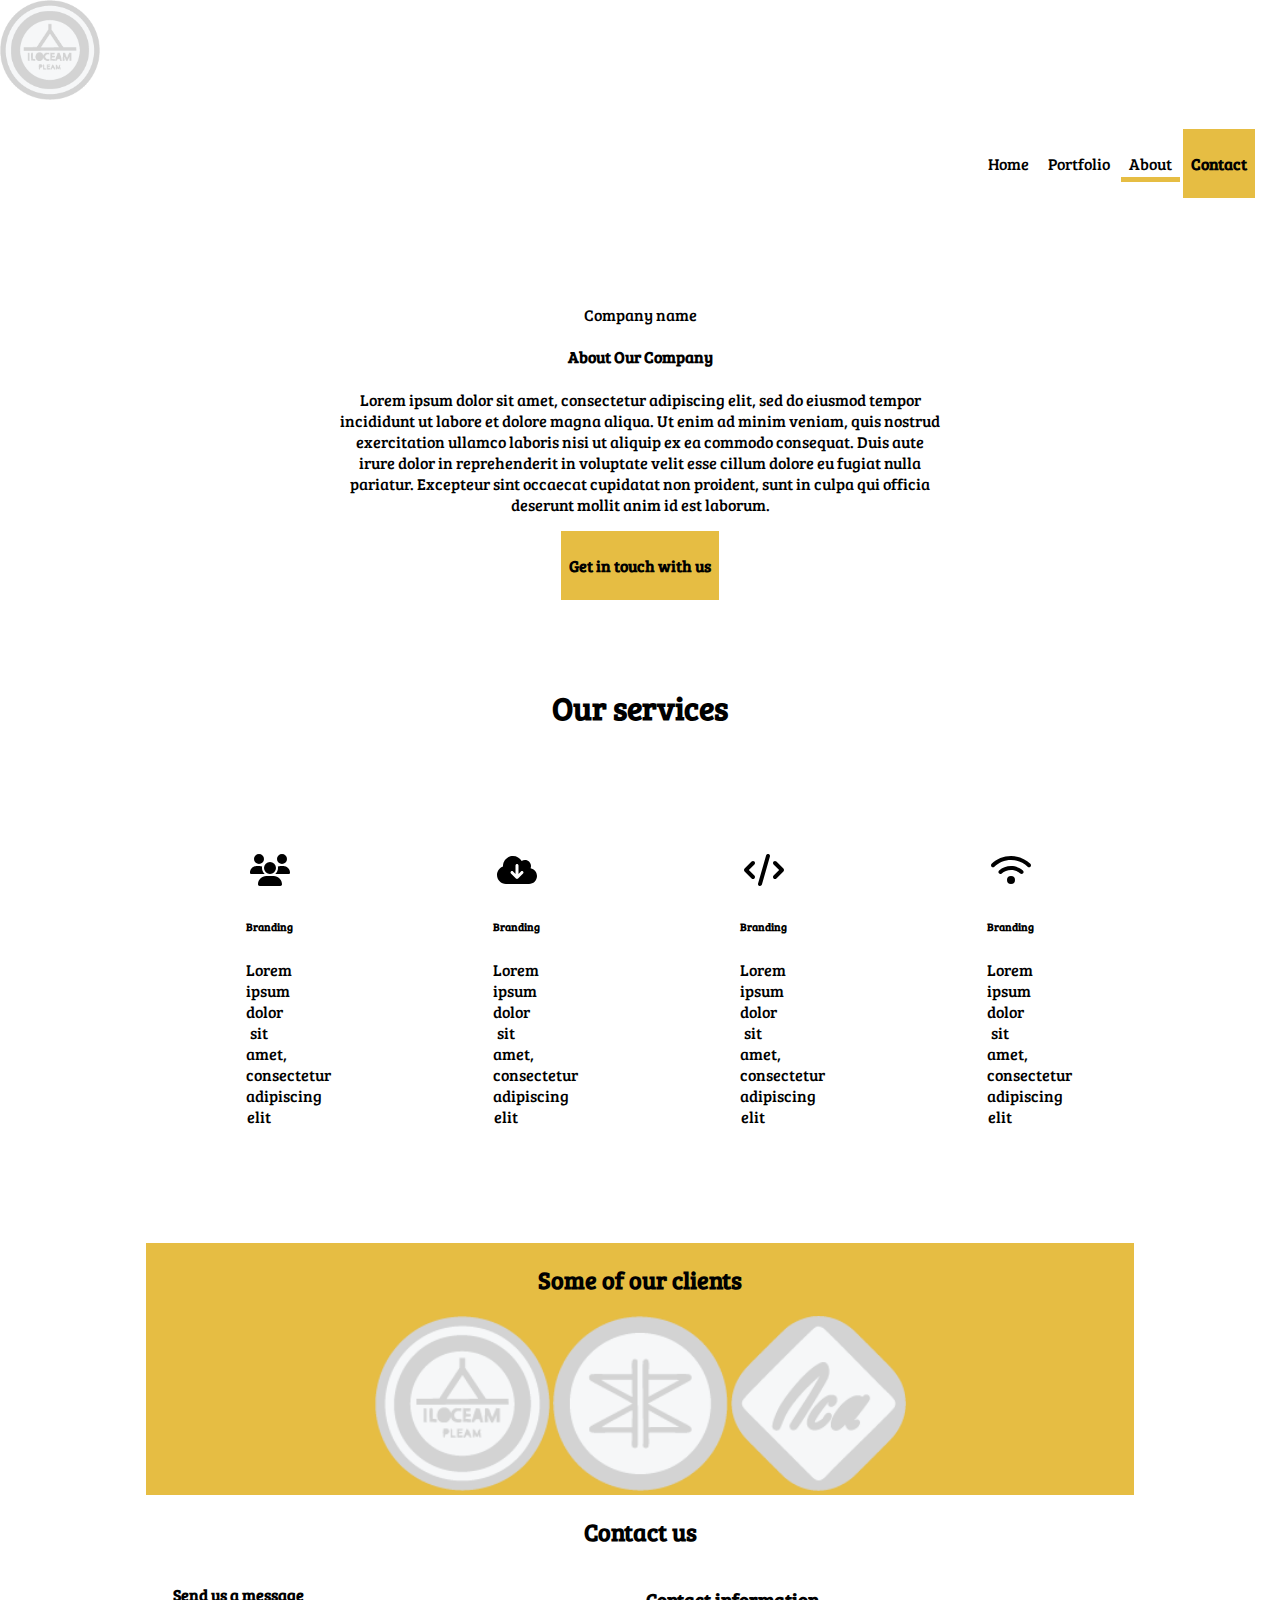
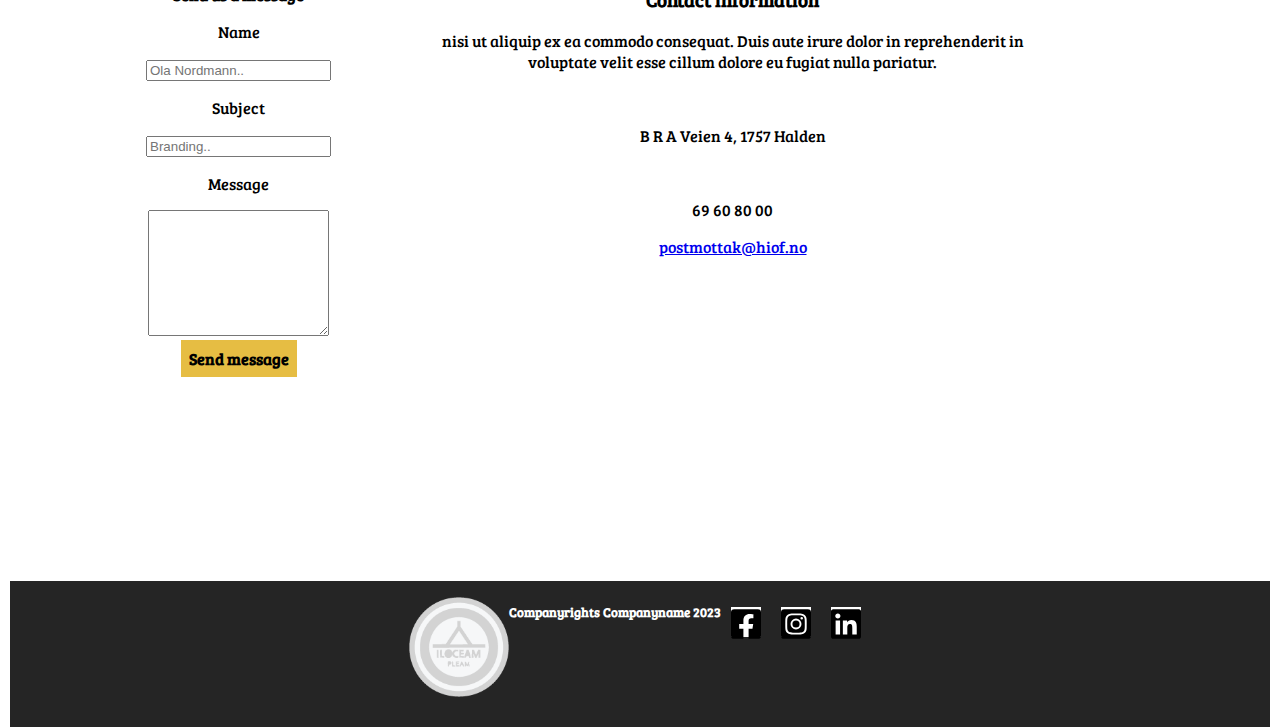
==== commit 79842387: "footer" ====
--- a/about.html
+++ b/about.html
@@ -104,12 +104,12 @@
         </section>
         </main>
         <footer id="blackbox2">
-            <p><a href="https://www.facebook.com/" class="footerikons"><img src="css/fontawesome-free-6.4.2-web/square-facebook.svg" alt="link til facebook sin nettside"></a></p>   
-            <p><a href="https://www.instagram.com/" class="footerikons"><img src="css/fontawesome-free-6.4.2-web/square-instagram.svg" alt="link til instragram sin nettside"></a></p>
-            <p><a href="https://www.linkedin.com/" class="footerikons"><img src="css/fontawesome-free-6.4.2-web/linkedin.svg" alt="link til linkedin sin nettside"></a></p>
-            <p><a href="index.html"><img src="img/ressurser/logo1.png" alt="nettsidens logo som man alltid kan trykke på for å komme til forsiden"></a></p>
-            <h5>Companyrights Companyname 2023</h5>
-    </footer>
+            <p><a href="index.html" class="footerikons2"><img src="img/ressurser/logo1.png" alt="nettsidens logo som man alltid kan trykke på for å komme til forsiden"></a></p>
+            <h5>Companyrights Companyname 2023</h5> 
+                <p><a href="https://www.facebook.com/" class="footerikons"><img src="css/fontawesome-free-6.4.2-web/square-facebook.svg" alt="link til facebook sin nettside"></a></p>
+                <p><a href="https://www.instagram.com/" class="footerikons"><img src="css/fontawesome-free-6.4.2-web/square-instagram.svg" alt="link til instragram sin nettside"></a></p>
+                <p><a href="https://www.linkedin.com/" class="footerikons"><img src="css/fontawesome-free-6.4.2-web/linkedin.svg" alt="link til linkedin sin nettside"></a></p> 
+        </footer>
 </div>
 </body>
 </html>--- a/css/style.css
+++ b/css/style.css
@@ -5,7 +5,7 @@
 body{
     font-family: 'Bree Serif', serif;
     margin:0 auto;
-    font-size:19px;
+    font-size:16px;
     background-color:#fff;
 }
 
@@ -35,6 +35,8 @@
 header img{
     justify-content:left;
     text-align:left;
+    width:100px;
+    height:100px;
 }
 
 main {
@@ -234,21 +236,37 @@
 }
 
 #blackbox2{
-    display:block;
+    display:flex;
     background-color:#252525;
     color:#fff;
     padding:0 auto;
     margin:0 auto;
     max-width:1260px;
-    height:fit-content;
-    text-align:center;
+    height:146px;
+    text-align:center;
+    justify-content:center;
 }
 
 .footerikons{
-    display:flex;
+    display:block;
+    flex-wrap:wrap;
+    align-items:stretch;
+    flex-flow:row;
     width:30px;
     height:30px;
-    background-color:#fff;
+    margin:10px;
+    padding:0 auto;
+    justify-content:right;
+    background-color:#fff;
+}
+
+.footerikons2{
+    display:flex;
+    width:100px;
+    height:100px;
+    background-color:#252525;
+    margin:0 auto;
+    padding:0 auto;
 }
 
 #headeraside:before{
